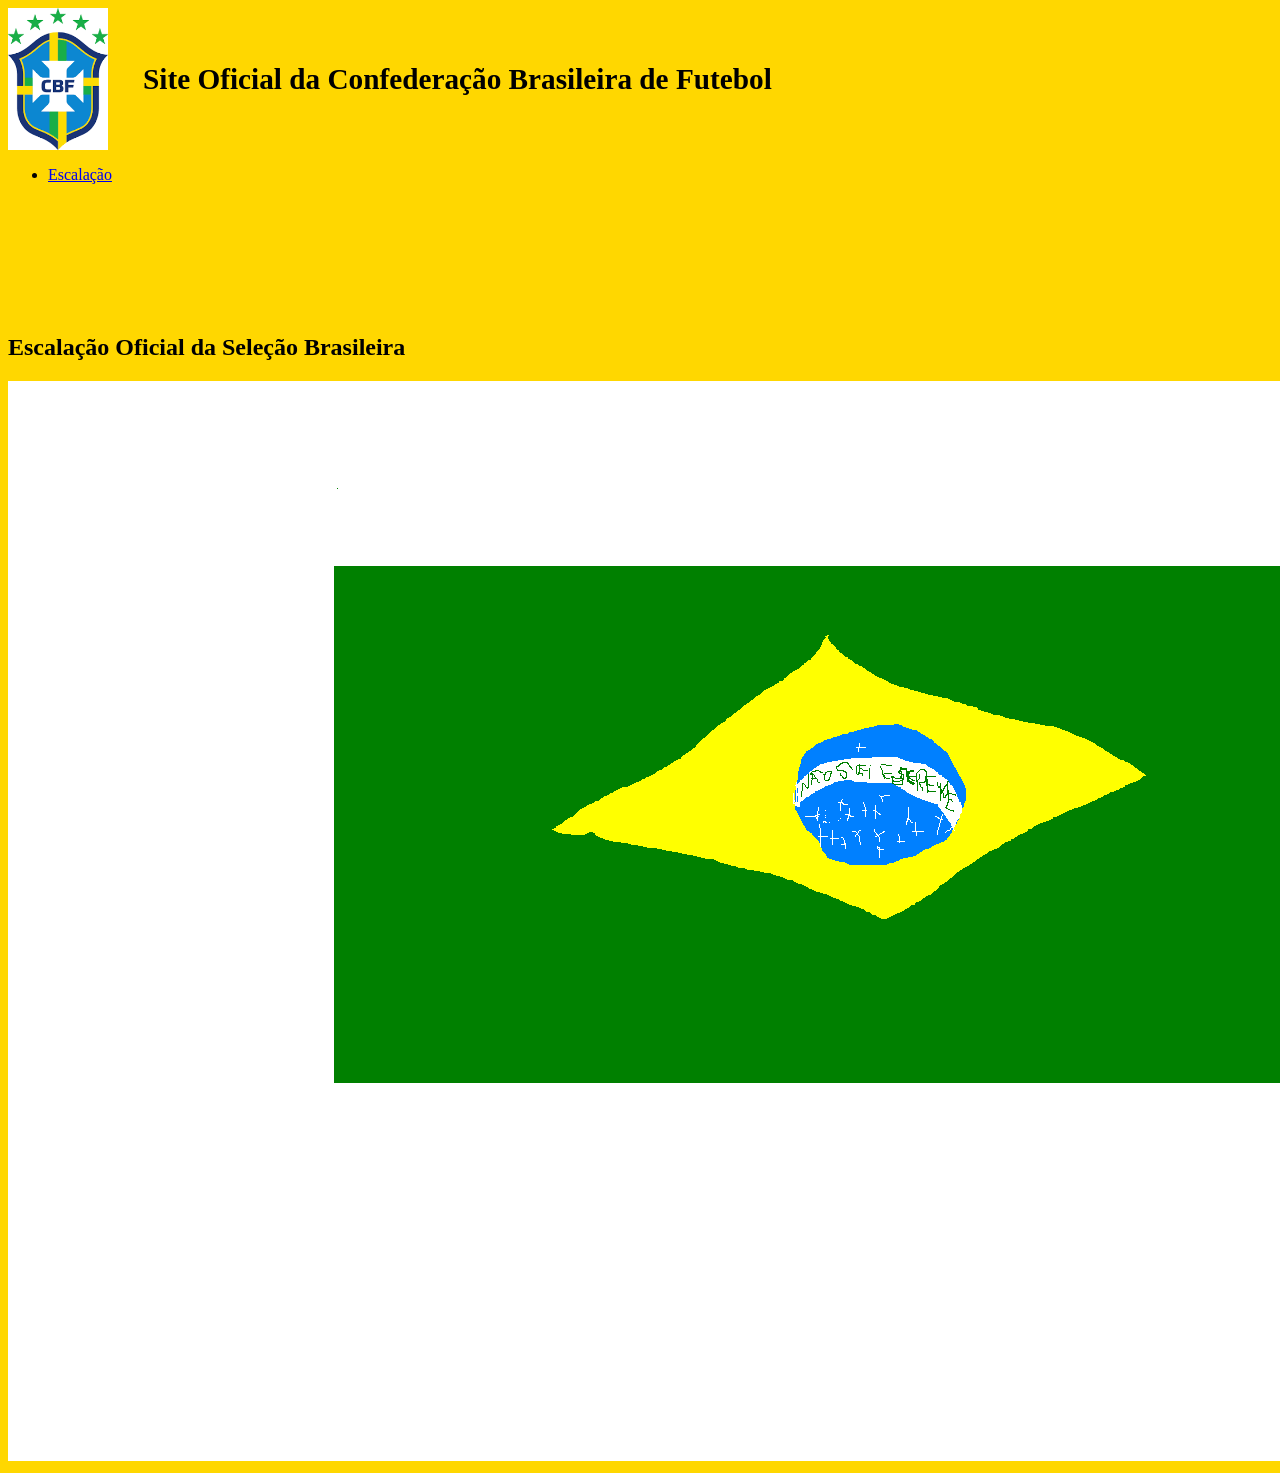
==== index.html @ 1d5af829 "commitjoao" ====
<!DOCTYPE html>
<html lang="en">
<head>
    <meta charset="UTF-8">
    <meta name="viewport" content="width=device-width, initial-scale=1.0">
    <title>CBF</title>
    <link rel="stylesheet" href="css/styles.css">
</head>
<body>
    
    <header>
        
        <div class="fotoetexto">
        <img src="img/cbflogo.png" class="cbflogo" alt="logo da cbf" width="100px">
        <h3>Site Oficial da Confederação Brasileira de Futebol</h3>
        </div>

        <nav>
            <ul>
                <li><a href="#escalacao">Escalação</a></li>

            </ul>
        </nav>

    </header>

    <section>
    <h1 id="escalacao">Escalação Oficial da Seleção Brasileira</h1>
    <img src="img/basil.png" alt="">
        </section>

</body>
</html>
---- css/styles.css ----
.fotoetexto{
    display: flex;
    align-items: center;
    gap: 35px;
    font-size: 25px;
}
body{
    background-color: gold;
}
#escalacao{
    margin-top: 150px;
}
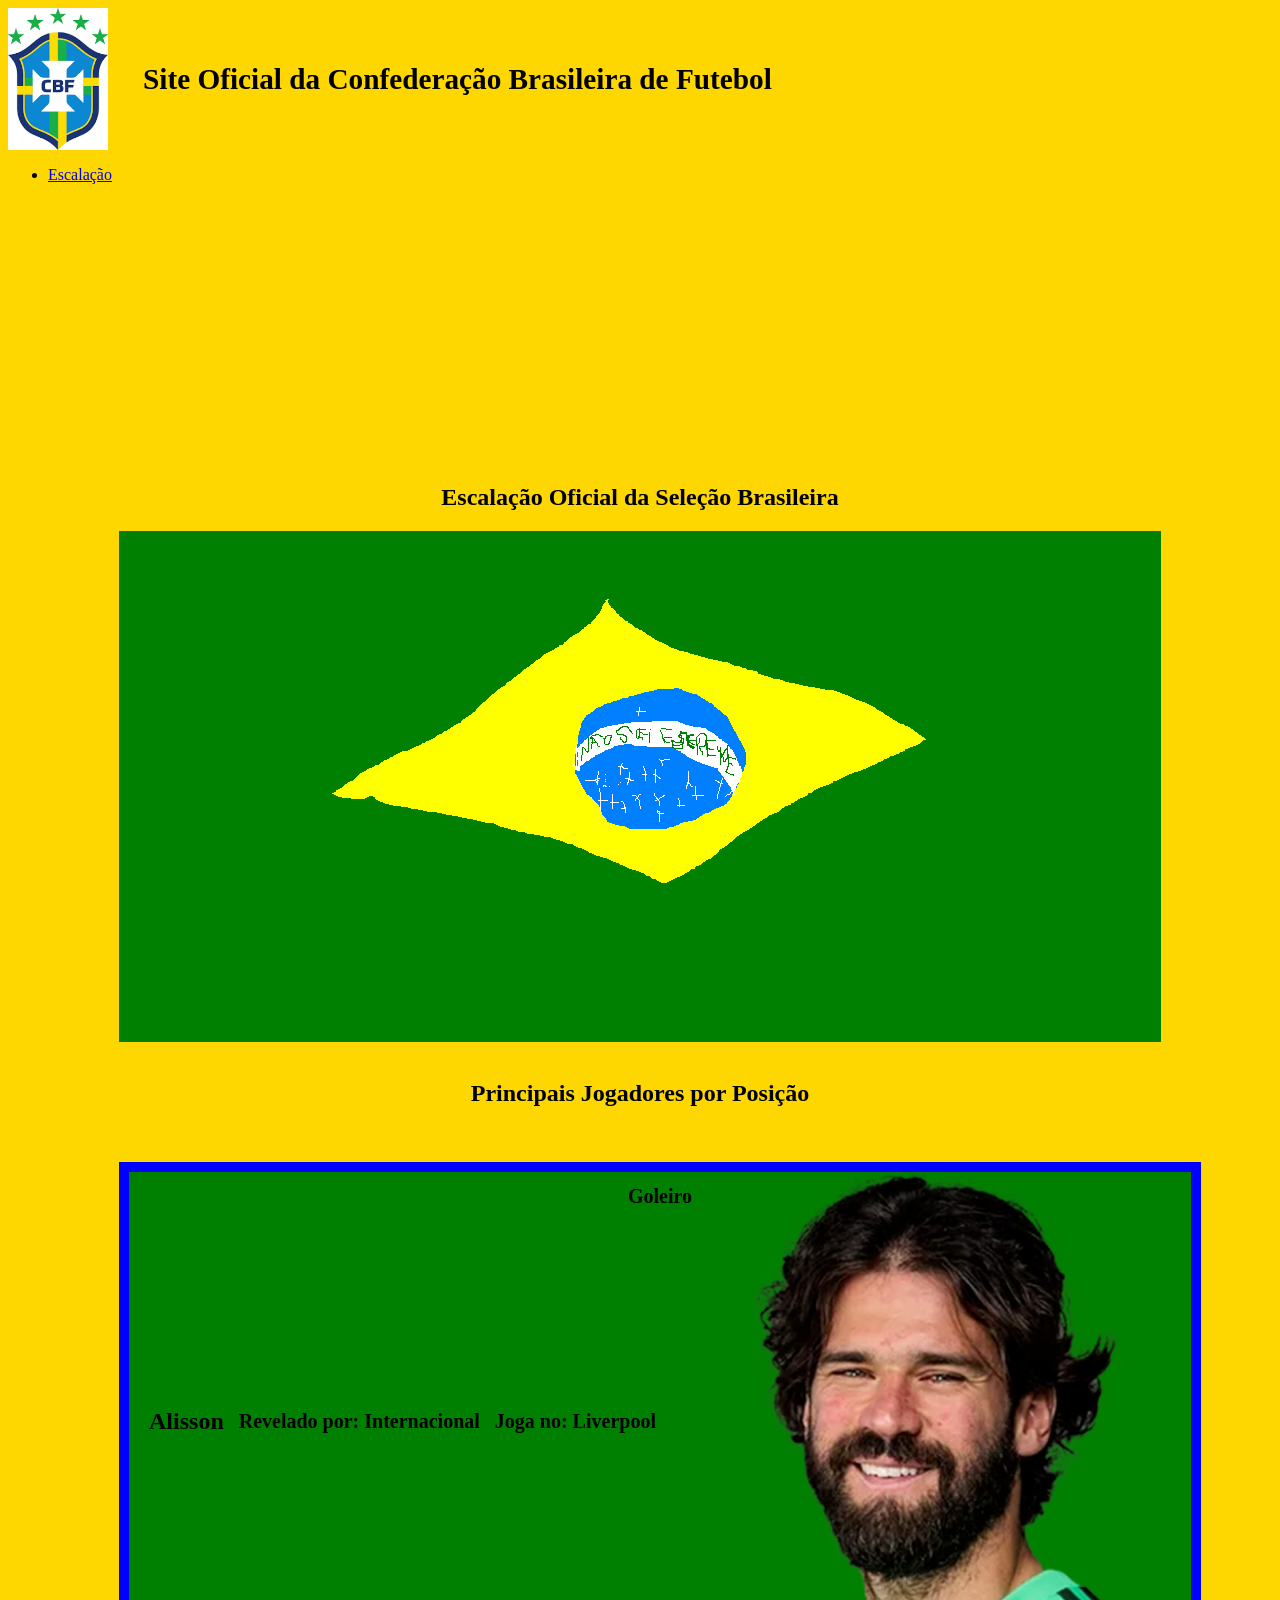
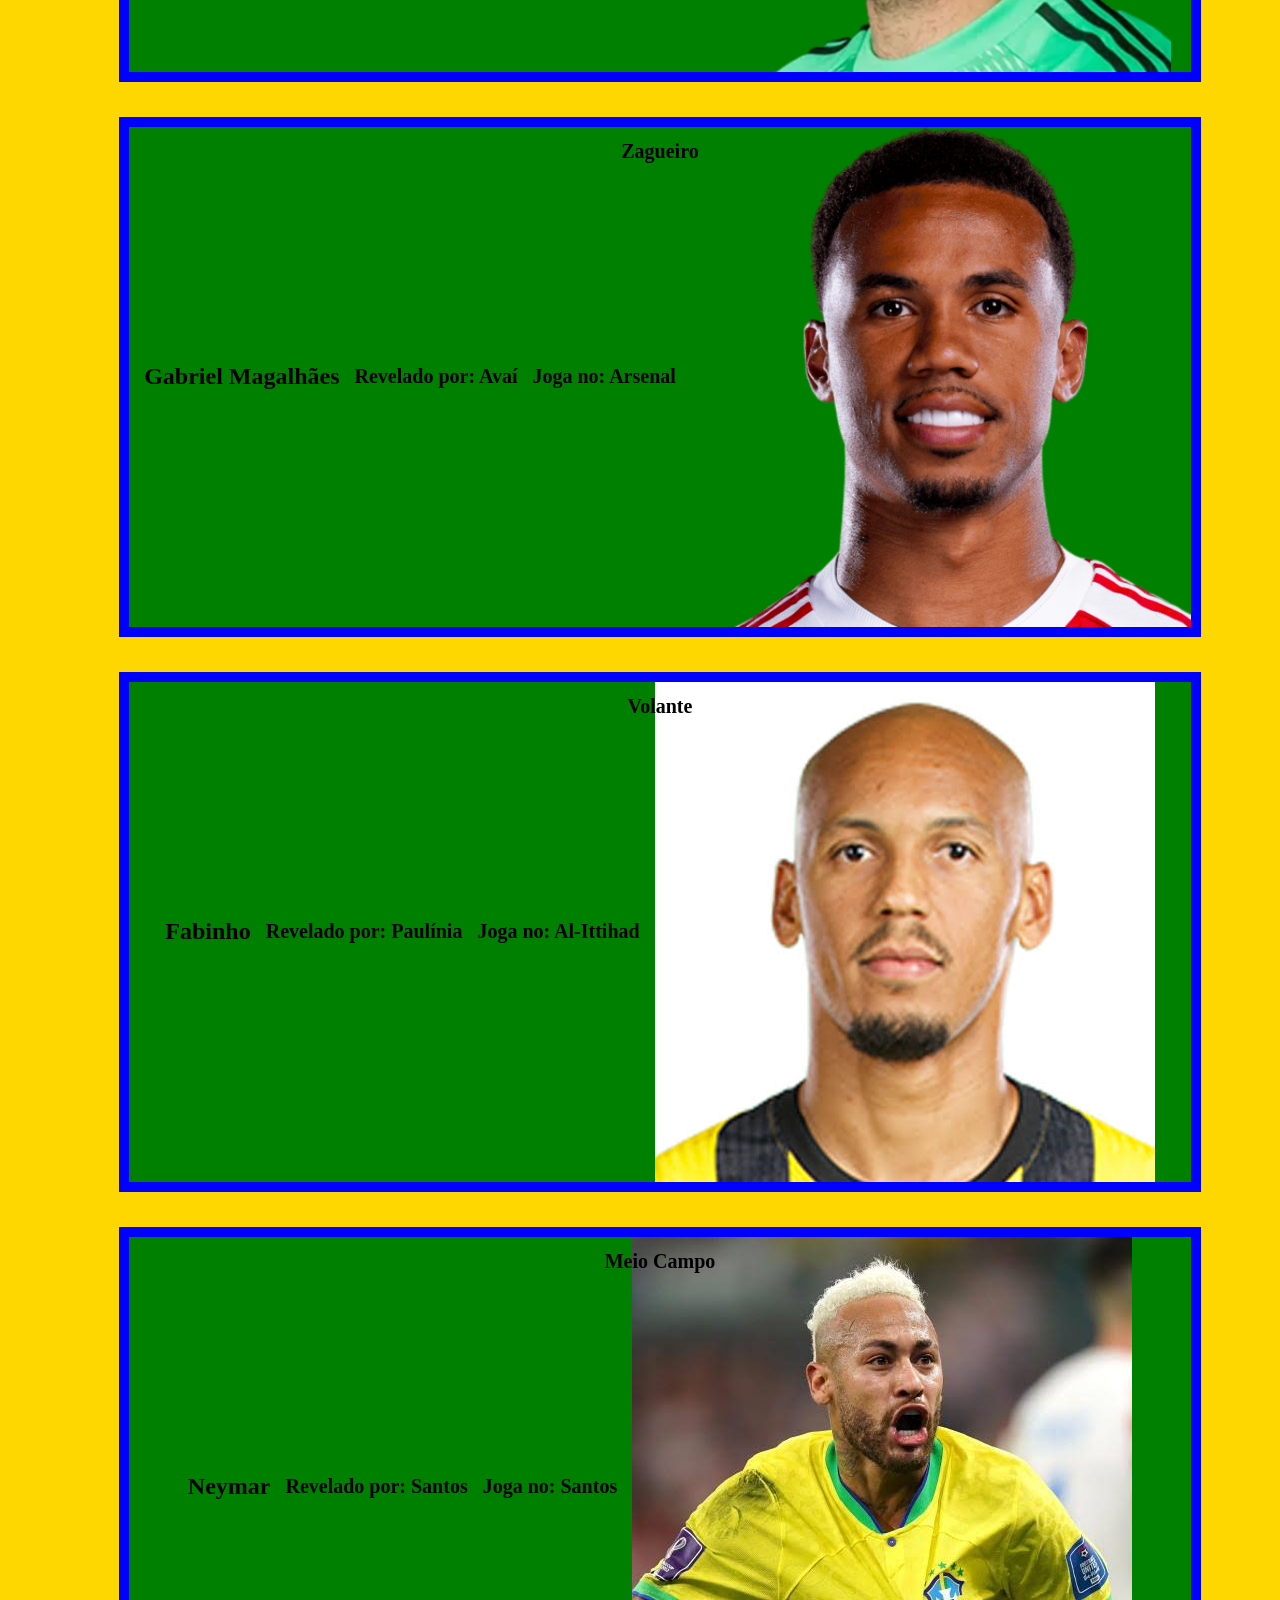
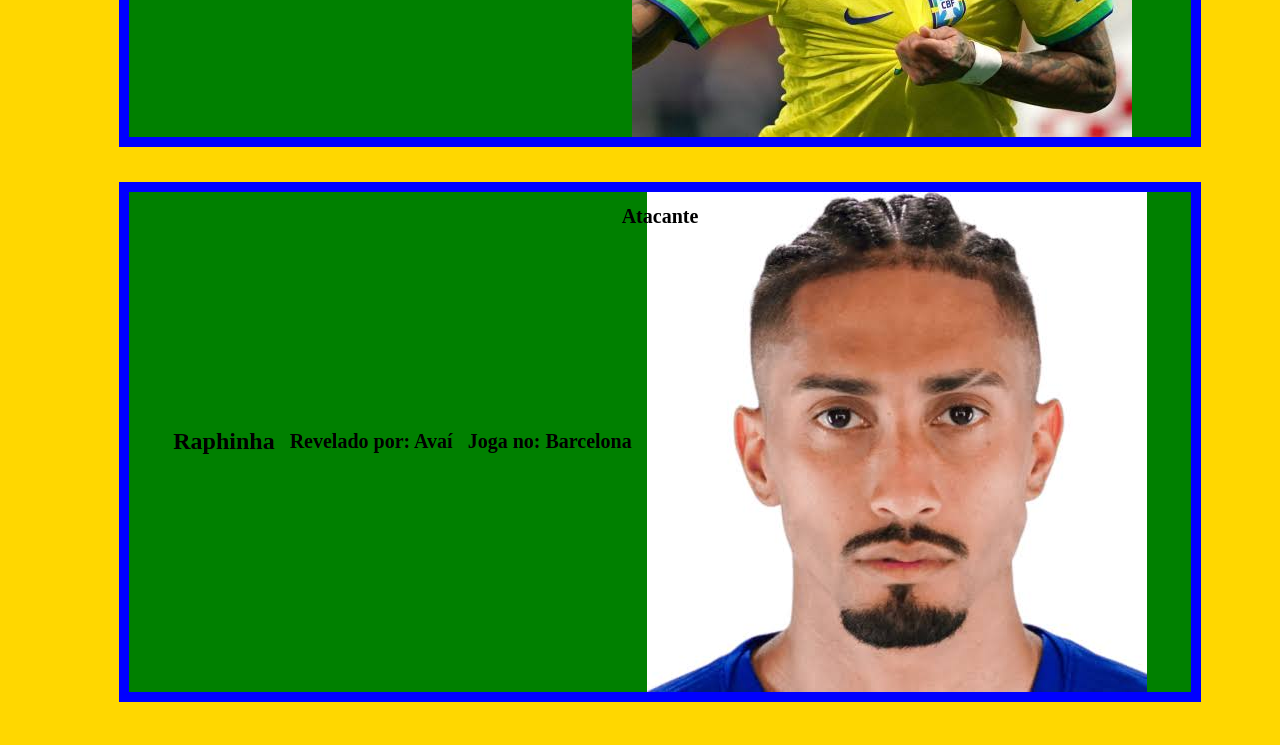
==== commit 0a57dec0: "joao" ====
--- a/index.html
+++ b/index.html
@@ -24,10 +24,51 @@
 
     </header>
 
-    <section>
+    <section id="escalacao">
     <h1 id="escalacao">Escalação Oficial da Seleção Brasileira</h1>
-    <img src="img/basil.png" alt="">
-        </section>
+    <img src="img/image.png" alt="bandeira do basil">
+    <br>
+
+        <h1>Principais Jogadores por Posição</h1>
+    
+        <div class="escalacao">
+            <ul>
+                <li class="jogadores"><h1>Alisson</h1>
+                    <p class="posicao">Goleiro</p>
+                    <p>Revelado por: Internacional</p>
+                    <p>Joga no: Liverpool</p>
+                    <img src="img/alisson500x500.png" alt="" width="500px" height="500px">
+                </li>
+                <li class="jogadores"><h1 class="textogm">Gabriel Magalhães</h1>
+                    <p class="posicao">Zagueiro</p>
+                    <p>Revelado por: Avaí</p>
+                    <p>Joga no: Arsenal</p>
+                    <img src="img/gabriel magalhaes.png" alt="" width="500px" height="500px">
+                </li>
+                <li class="jogadores"><h1>Fabinho</h1>
+                    <p class="posicao">Volante</p>
+                    <p>Revelado por: Paulínia</p>
+                    <p>Joga no: Al-Ittihad</p>
+                    <img src="img/fabinho 500x500.jpg" alt="" width="500px" height="500px">
+                </li>
+                <li class="jogadores"><h1>Neymar</h1>
+                    <p class="posicao">Meio Campo</p>
+                    <p>Revelado por: Santos</p>
+                    <p>Joga no: Santos</p>
+                    <img src="img/neymar500x500.jpg" alt="" width="500px" height="500px">
+                </li>
+                <li class="jogadores"><h1>Raphinha</h1>
+                    <p class="posicao">Atacante</p>
+                    <p>Revelado por: Avaí</p>
+                    <p>Joga no: Barcelona</p>
+                    <img src="img/raphinha.jpg" alt="" width="500px" height="500px">
+                </li>
+            </ul>
+        </div>
+
+</section>
+
+    
 
 </body>
 </html>
--- a/css/styles.css
+++ b/css/styles.css
@@ -10,4 +10,32 @@
 }
 #escalacao{
     margin-top: 150px;
+}
+#escalacao{
+    display: flex;
+    flex-direction: column;
+    justify-content: center;
+    align-items: center;
+}
+.escalacao .jogadores{
+    display: flex;
+    align-items: center;
+    background-color: green;
+    border: 10px solid blue;
+    justify-content: center;
+    height: 500px;
+    gap: 15px;
+    margin: 35px;
+}
+.textogm{
+    margin-left: 15px;
+}
+.escalacao p{
+    font-size: 20px;
+    font-weight: bold;
+}
+.posicao{
+    position: absolute;
+    margin-top: 0;
+    margin-bottom: 450px;
 }
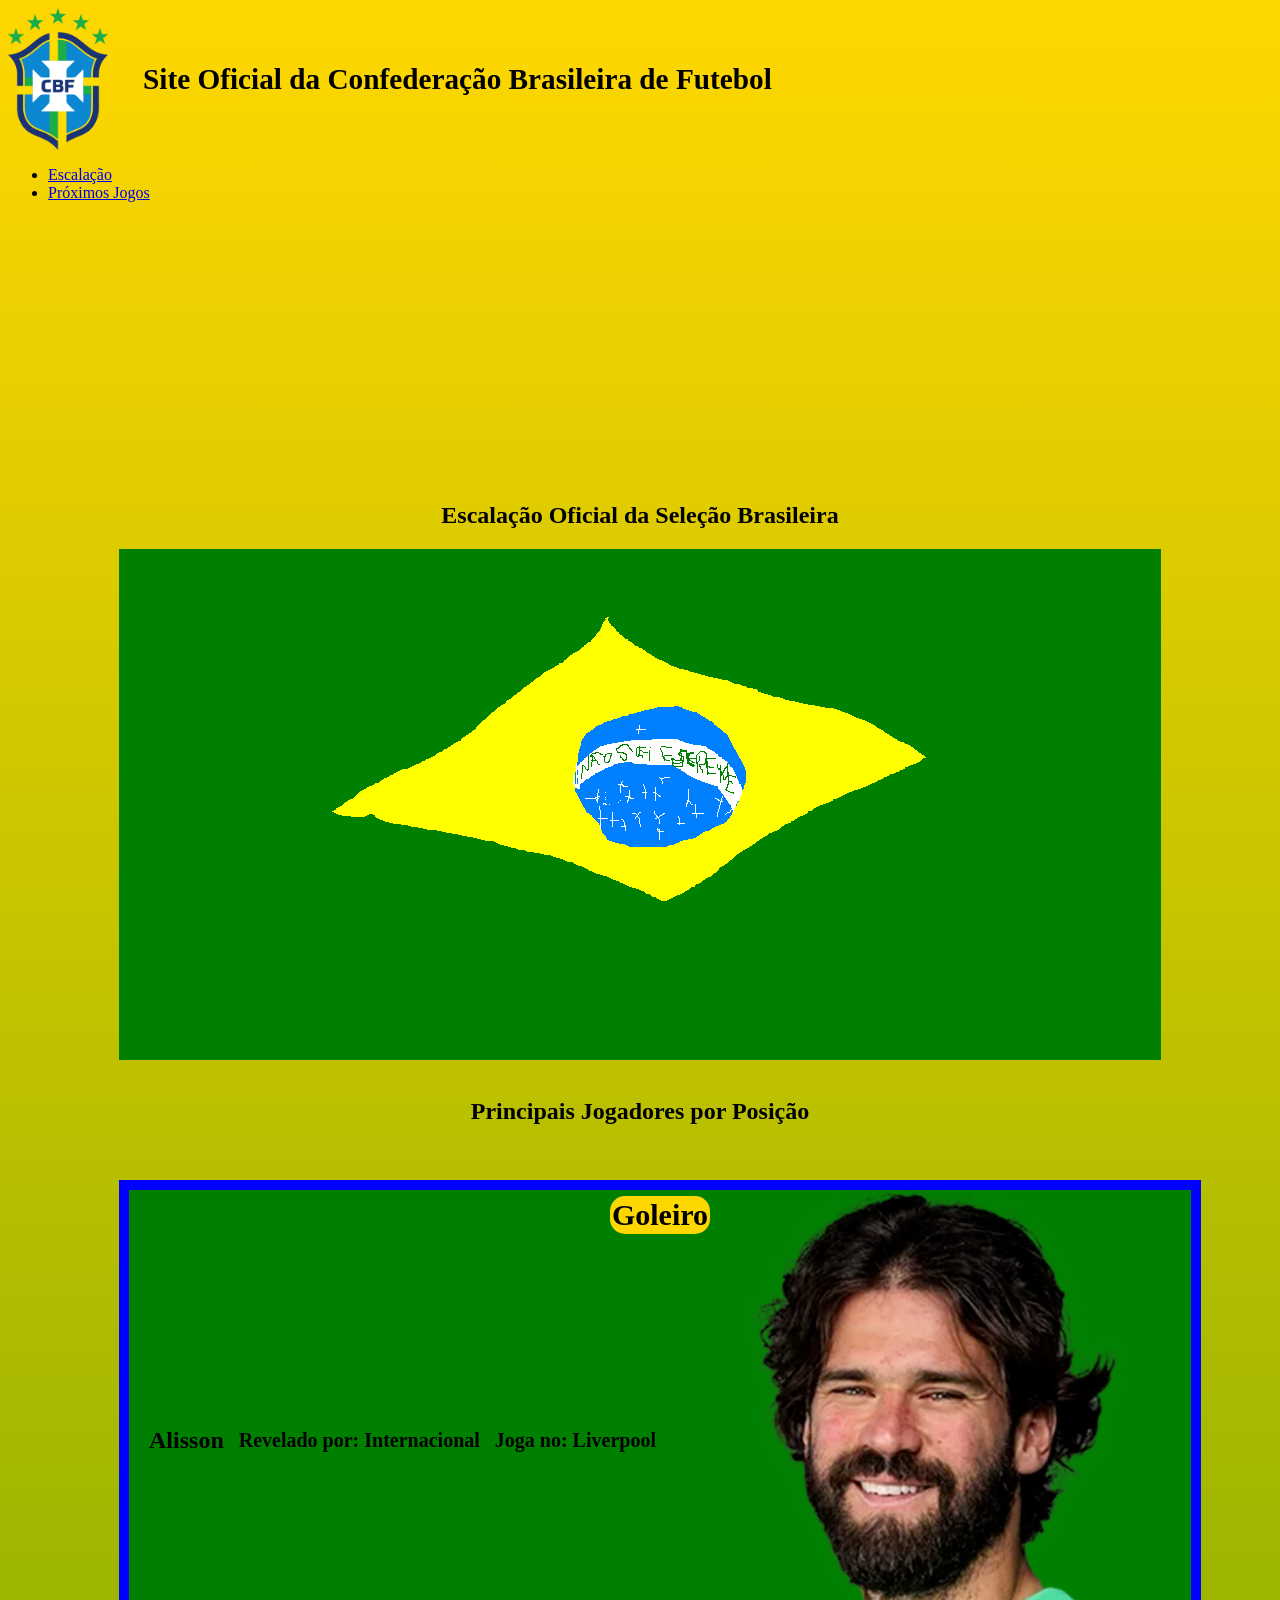
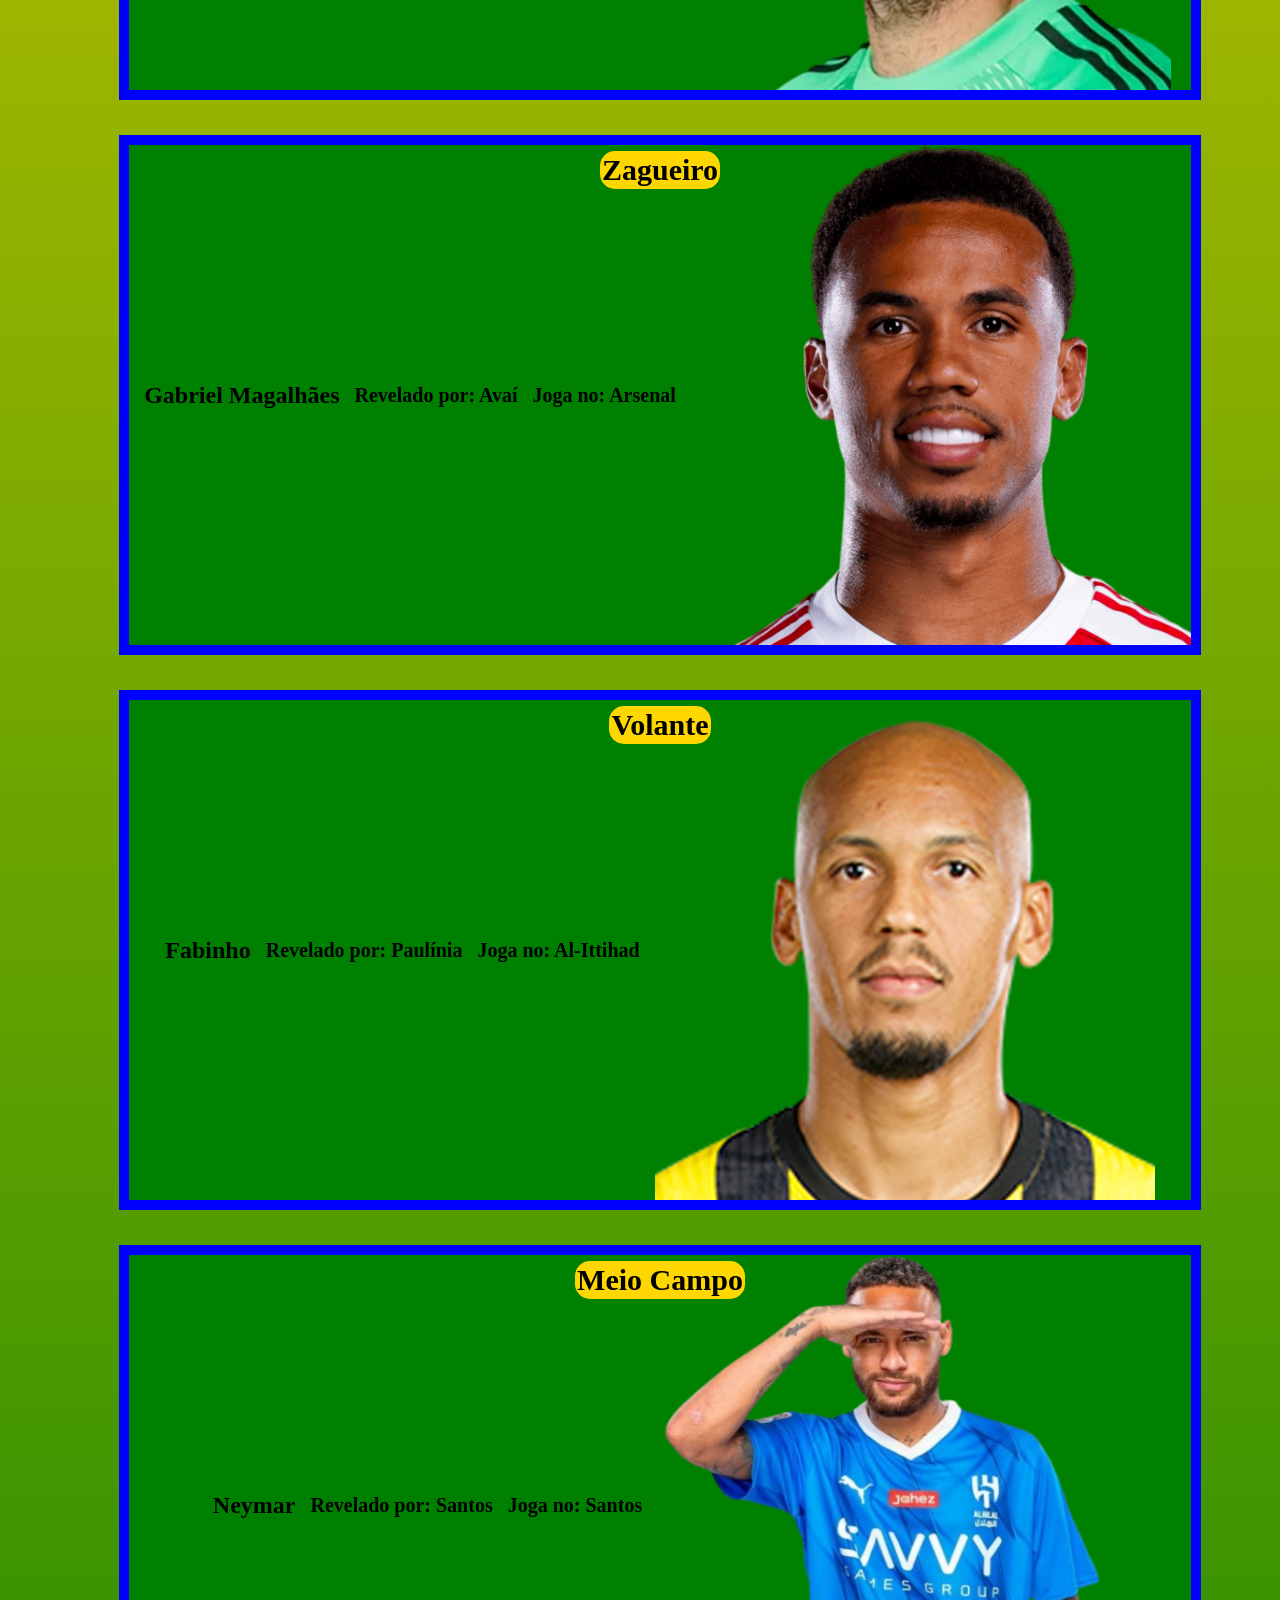
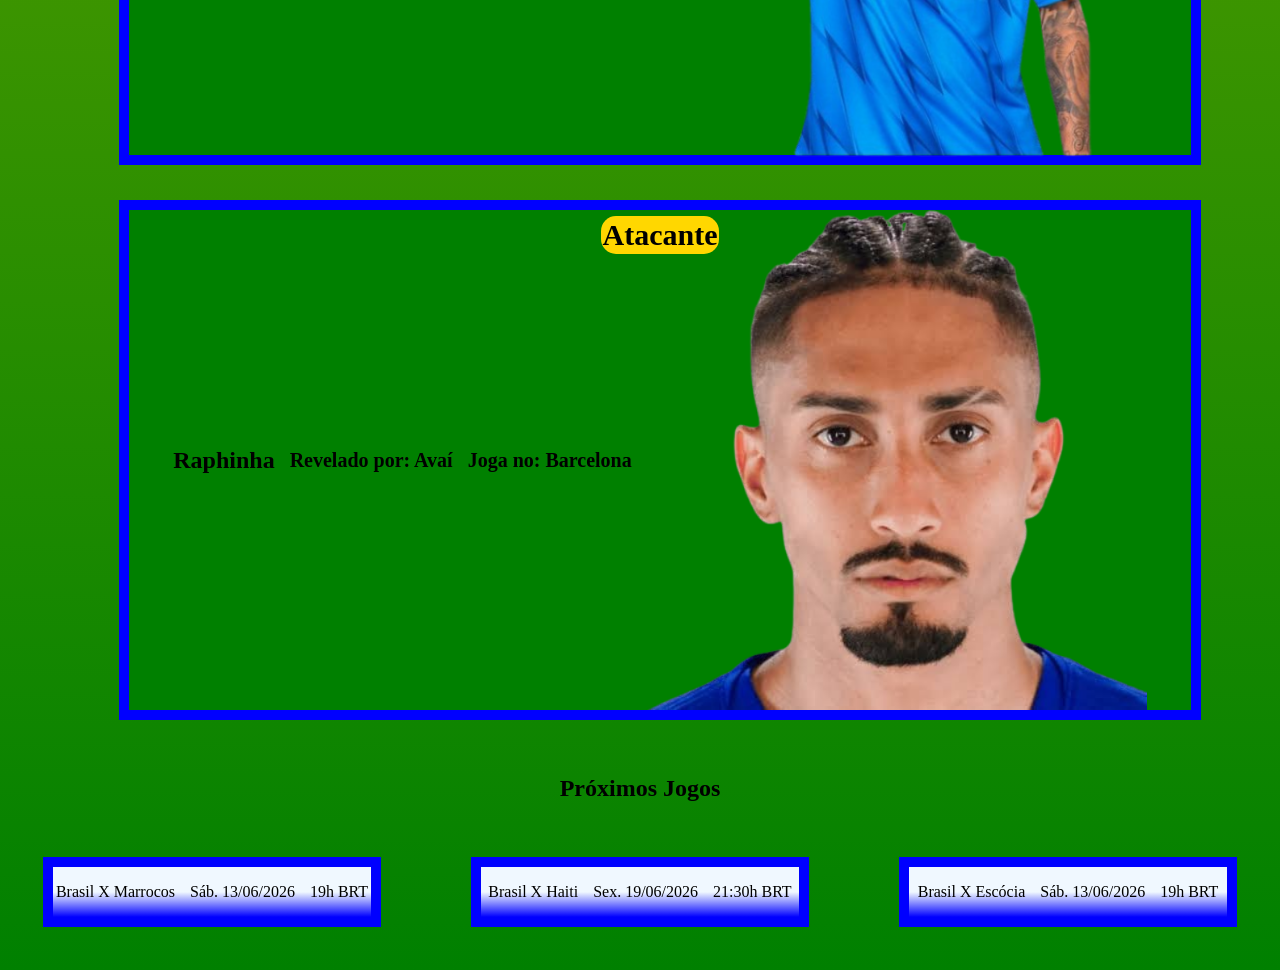
==== commit dc6e68fa: "commitjoao" ====
--- a/index.html
+++ b/index.html
@@ -11,14 +11,14 @@
     <header>
         
         <div class="fotoetexto">
-        <img src="img/cbflogo.png" class="cbflogo" alt="logo da cbf" width="100px">
+        <img class="cbflogocomeco" src="img/cbflogo.webp" class="cbflogo" alt="logo da cbf" width="100px">
         <h3>Site Oficial da Confederação Brasileira de Futebol</h3>
         </div>
 
         <nav>
             <ul>
                 <li><a href="#escalacao">Escalação</a></li>
-
+                <li><a href="#proxjogos">Próximos Jogos</a></li>
             </ul>
         </nav>
 
@@ -49,26 +49,53 @@
                     <p class="posicao">Volante</p>
                     <p>Revelado por: Paulínia</p>
                     <p>Joga no: Al-Ittihad</p>
-                    <img src="img/fabinho 500x500.jpg" alt="" width="500px" height="500px">
+                    <img src="img/fabinho true png.png" alt="" width="500px" height="500px">
                 </li>
                 <li class="jogadores"><h1>Neymar</h1>
                     <p class="posicao">Meio Campo</p>
                     <p>Revelado por: Santos</p>
                     <p>Joga no: Santos</p>
-                    <img src="img/neymar500x500.jpg" alt="" width="500px" height="500px">
+                    <img src="img/neymarpng.png" alt="" width="450px" height="565px">
                 </li>
                 <li class="jogadores"><h1>Raphinha</h1>
                     <p class="posicao">Atacante</p>
                     <p>Revelado por: Avaí</p>
                     <p>Joga no: Barcelona</p>
-                    <img src="img/raphinha.jpg" alt="" width="500px" height="500px">
+                    <img src="img/raphinha.png" alt="" width="500px" height="500px">
                 </li>
             </ul>
         </div>
 
 </section>
 
+<section>
+
+    <h1 id="proxjogos">Próximos Jogos</h1>
+
+    <div class="jogos">
+
+    <div class="cards">
+    <p>Brasil X Marrocos</p>
+    <p>Sáb. 13/06/2026</p>
+    <p>19h BRT</p>
+    </div>
+
+    <div class="cards">
+     <p>Brasil X Haiti</p>
+    <p>Sex. 19/06/2026</p>
+    <p>21:30h BRT</p>
+    </div>
+
+    <div class="cards">
+     <p>Brasil X Escócia</p>
+    <p>Sáb. 13/06/2026</p>
+    <p>19h BRT</p>
+    </div>
     
+    </div>
+
+</section>    
+
 
 </body>
 </html>
--- a/css/styles.css
+++ b/css/styles.css
@@ -6,7 +6,7 @@
     font-size: 25px;
 }
 body{
-    background-color: gold;
+    background: linear-gradient(to top, green, gold);
 }
 #escalacao{
     margin-top: 150px;
@@ -38,4 +38,32 @@
     position: absolute;
     margin-top: 0;
     margin-bottom: 450px;
+    font-size: 30px !important;
+    background-color: gold;
+    border-radius: 15px;
+    padding: 2px;
+}
+.cards{
+    display: flex;
+    flex-direction: row;
+    justify-content: center;
+    background:linear-gradient(to bottom, aliceblue 50%, blue);
+    border: 10px solid blue;
+    justify-content: center;
+    height: 50px;
+    width: 550px;
+    gap: 15px;
+    margin: 35px;
+}
+#proxjogos{
+    display: flex;
+    flex-direction: column;
+    justify-content: center;
+    align-items: center;
+}
+.jogos {
+    display: flex;      
+    flex-direction: row;
+    justify-content: center;
+    gap: 20px;
 }
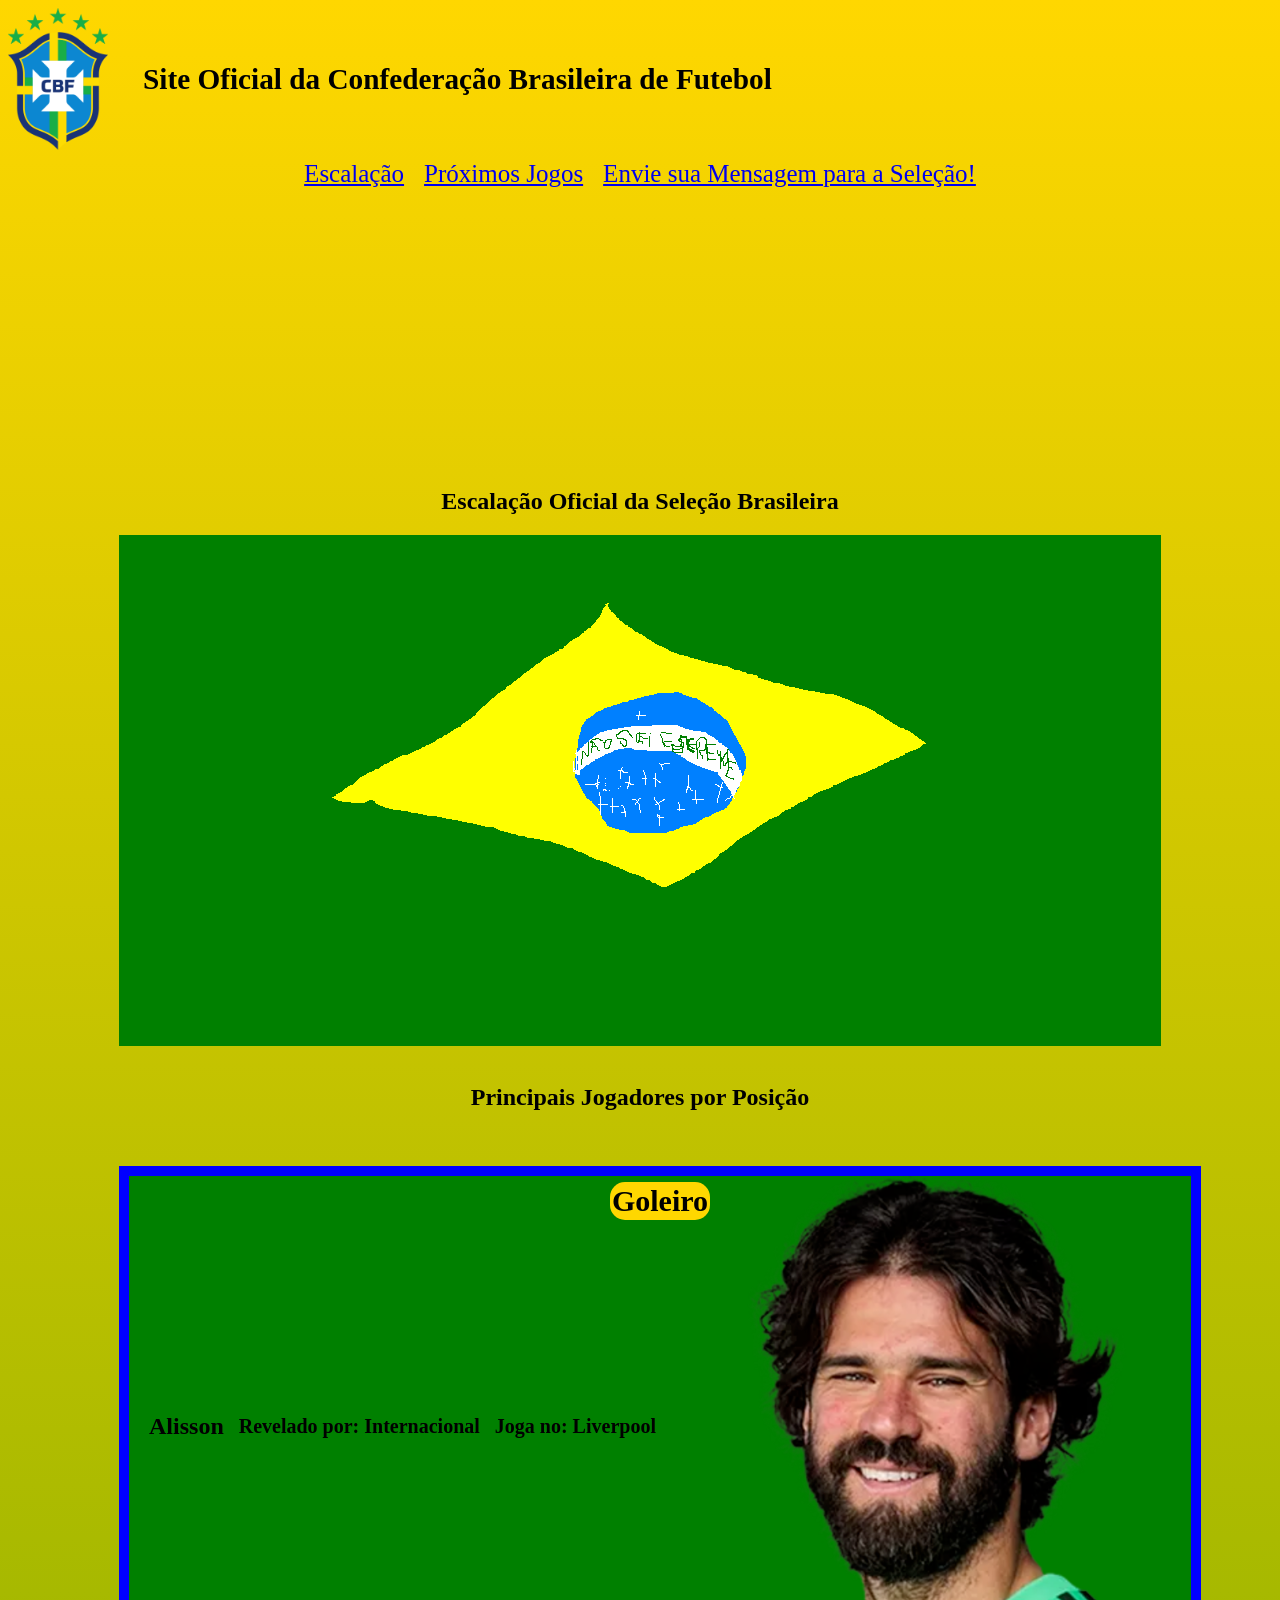
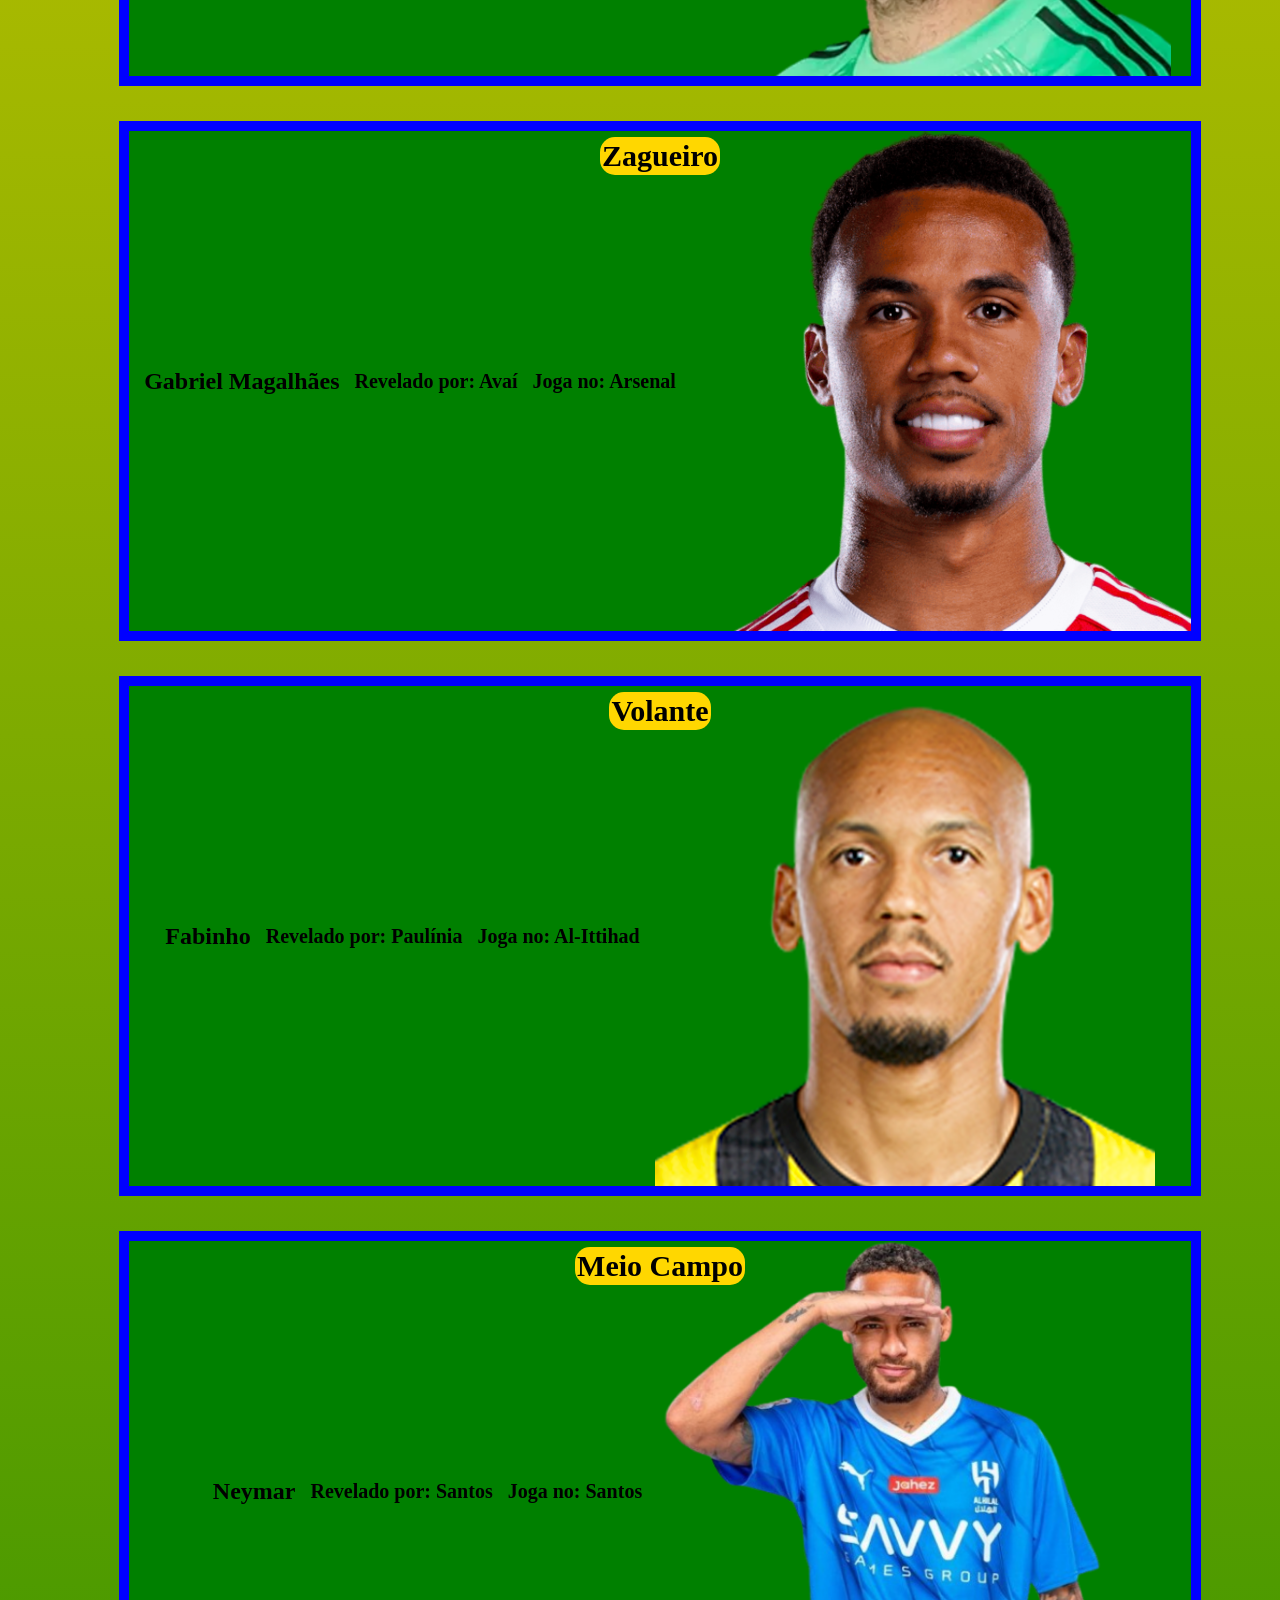
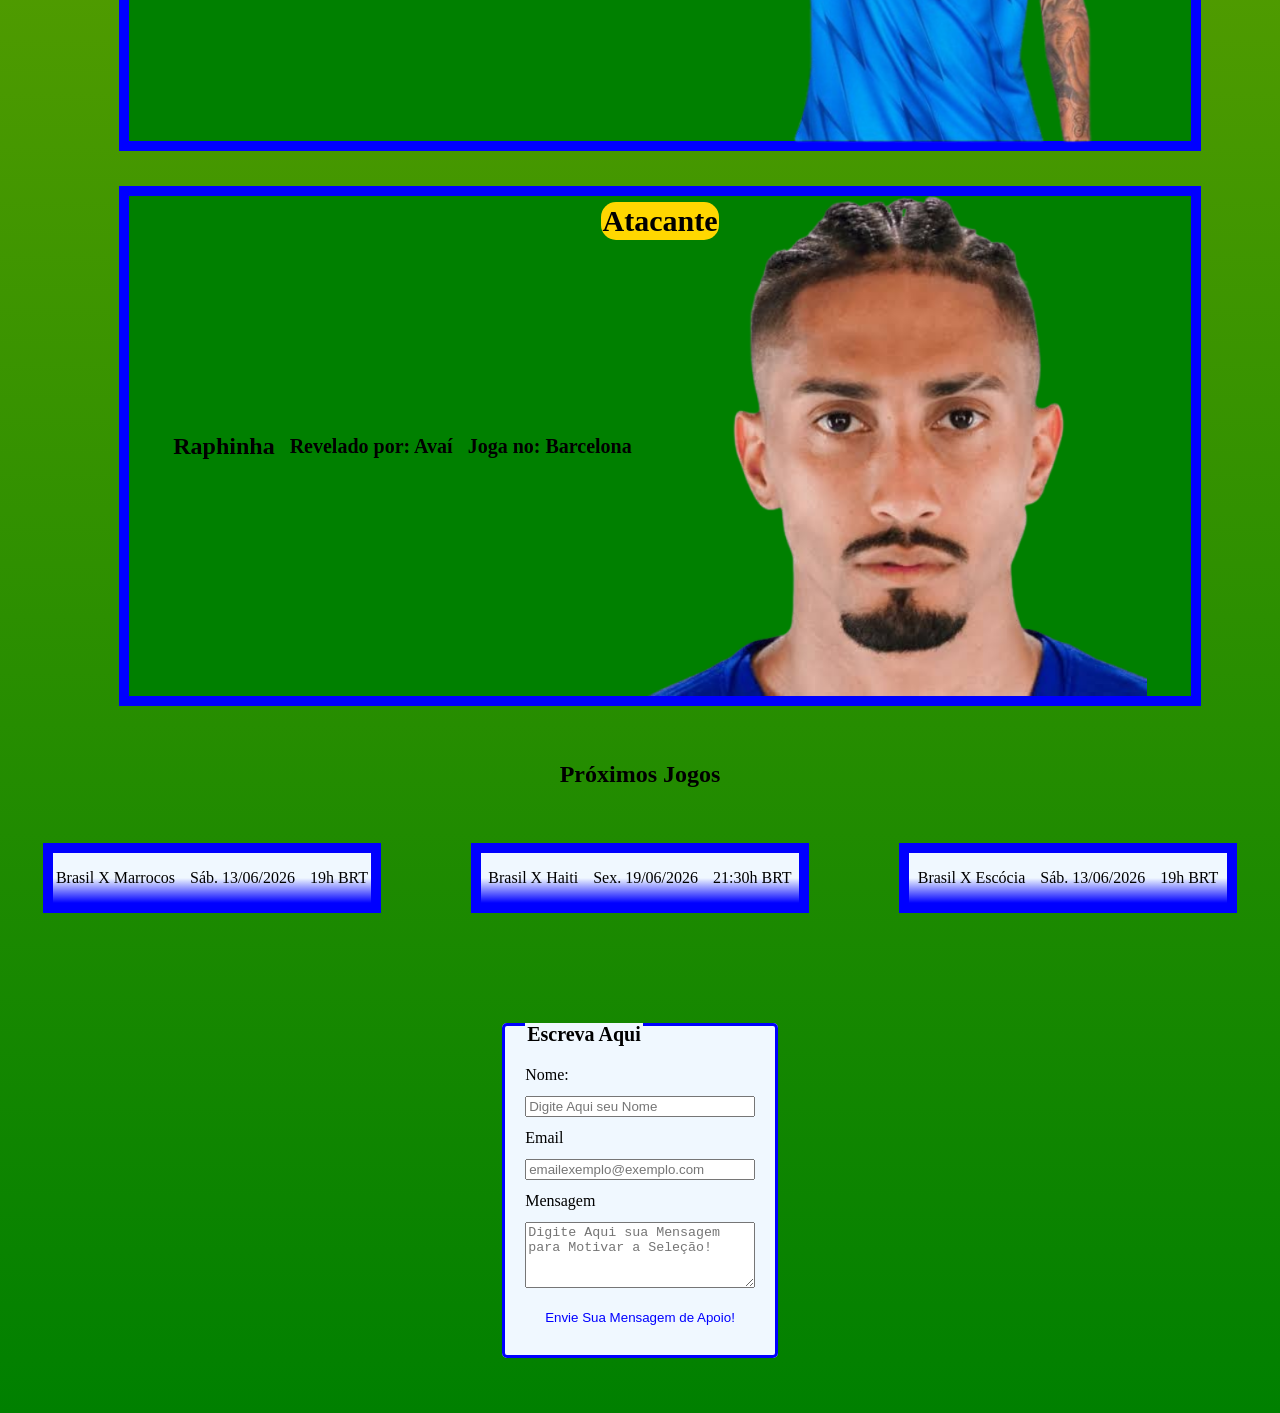
==== commit c6b59931: "commitjoao2" ====
--- a/index.html
+++ b/index.html
@@ -15,10 +15,11 @@
         <h3>Site Oficial da Confederação Brasileira de Futebol</h3>
         </div>
 
-        <nav>
+        <nav class="menudenavegacao">
             <ul>
                 <li><a href="#escalacao">Escalação</a></li>
                 <li><a href="#proxjogos">Próximos Jogos</a></li>
+                <li><a href="#formulario">Envie sua Mensagem para a Seleção!</a></li>
             </ul>
         </nav>
 
@@ -96,6 +97,31 @@
 
 </section>    
 
+<section id="formulario">
+
+    <form action="numsei" method="post">
+
+        <fieldset>
+
+            <legend class="legenda">Escreva Aqui</legend>
+
+            <label for="nome">Nome:</label>
+            <input type="text" id="nome" name="nome" placeholder="Digite Aqui seu Nome">
+
+            <label for="email">Email</label>
+            <input type="email" id="email" name="email" placeholder="emailexemplo@exemplo.com" required>
+
+            <label for="mensagem">Mensagem</label>
+            <textarea name="mensagem" id="mensagem" rows="4" placeholder="Digite Aqui sua Mensagem para Motivar a Seleção!"></textarea>
+
+            <button type="submit">Envie Sua Mensagem de Apoio!</button>
+
+        </fieldset>
+
+    </form>
+
+</section>
+
 
 </body>
 </html>
--- a/css/styles.css
+++ b/css/styles.css
@@ -66,4 +66,50 @@
     flex-direction: row;
     justify-content: center;
     gap: 20px;
-}+}
+#formulario{
+    display: flex;
+    justify-content: center;
+    max-width: 950px;
+    margin: 40px auto;
+    padding: 15px;
+}
+button{
+    color: blue;
+    background-color: aliceblue;
+    padding: 10px 20px;
+    border: none;
+    cursor: pointer;
+    transition: background-color 0.3 ease, transform 0.2 ease;
+}
+button:hover{
+    background-color: gold;
+    transform: scale(1.05);
+}
+fieldset{
+    display: flex;
+    flex-direction: column;
+    gap: 12px;
+    border: 3px solid blue;
+    border-radius: 5px;
+    padding: 20px;
+    background-color: aliceblue;
+}
+.legenda{
+    padding-top: 20px;
+    font-weight: bold;
+    font-size: 20px;
+}
+.menudenavegacao ul{
+    display: flex;
+    flex-direction: row;
+    justify-content: center;
+    align-items: center;
+    width: 100%;
+    list-style: none;
+    gap: 20px;
+    padding: 0;
+    margin: 0;
+    font-size: 25px;
+    margin-top: 10px;
+}
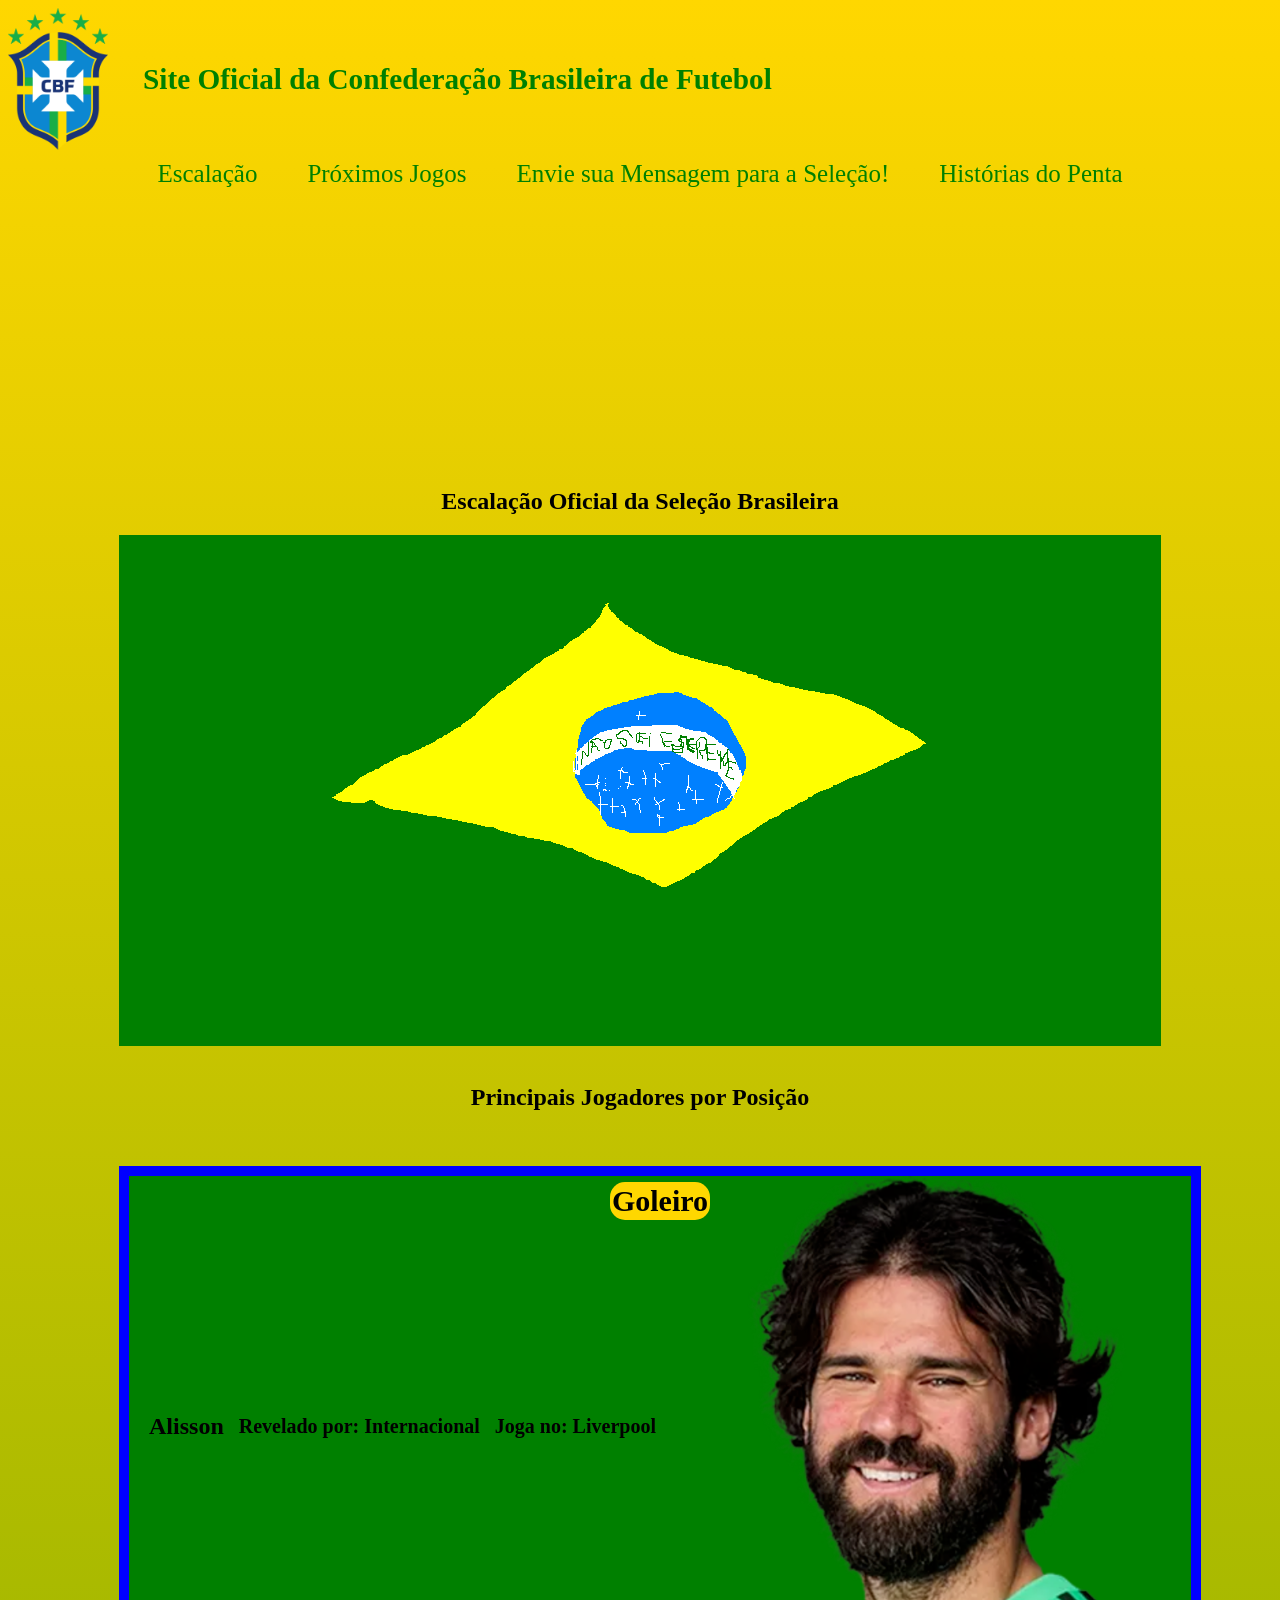
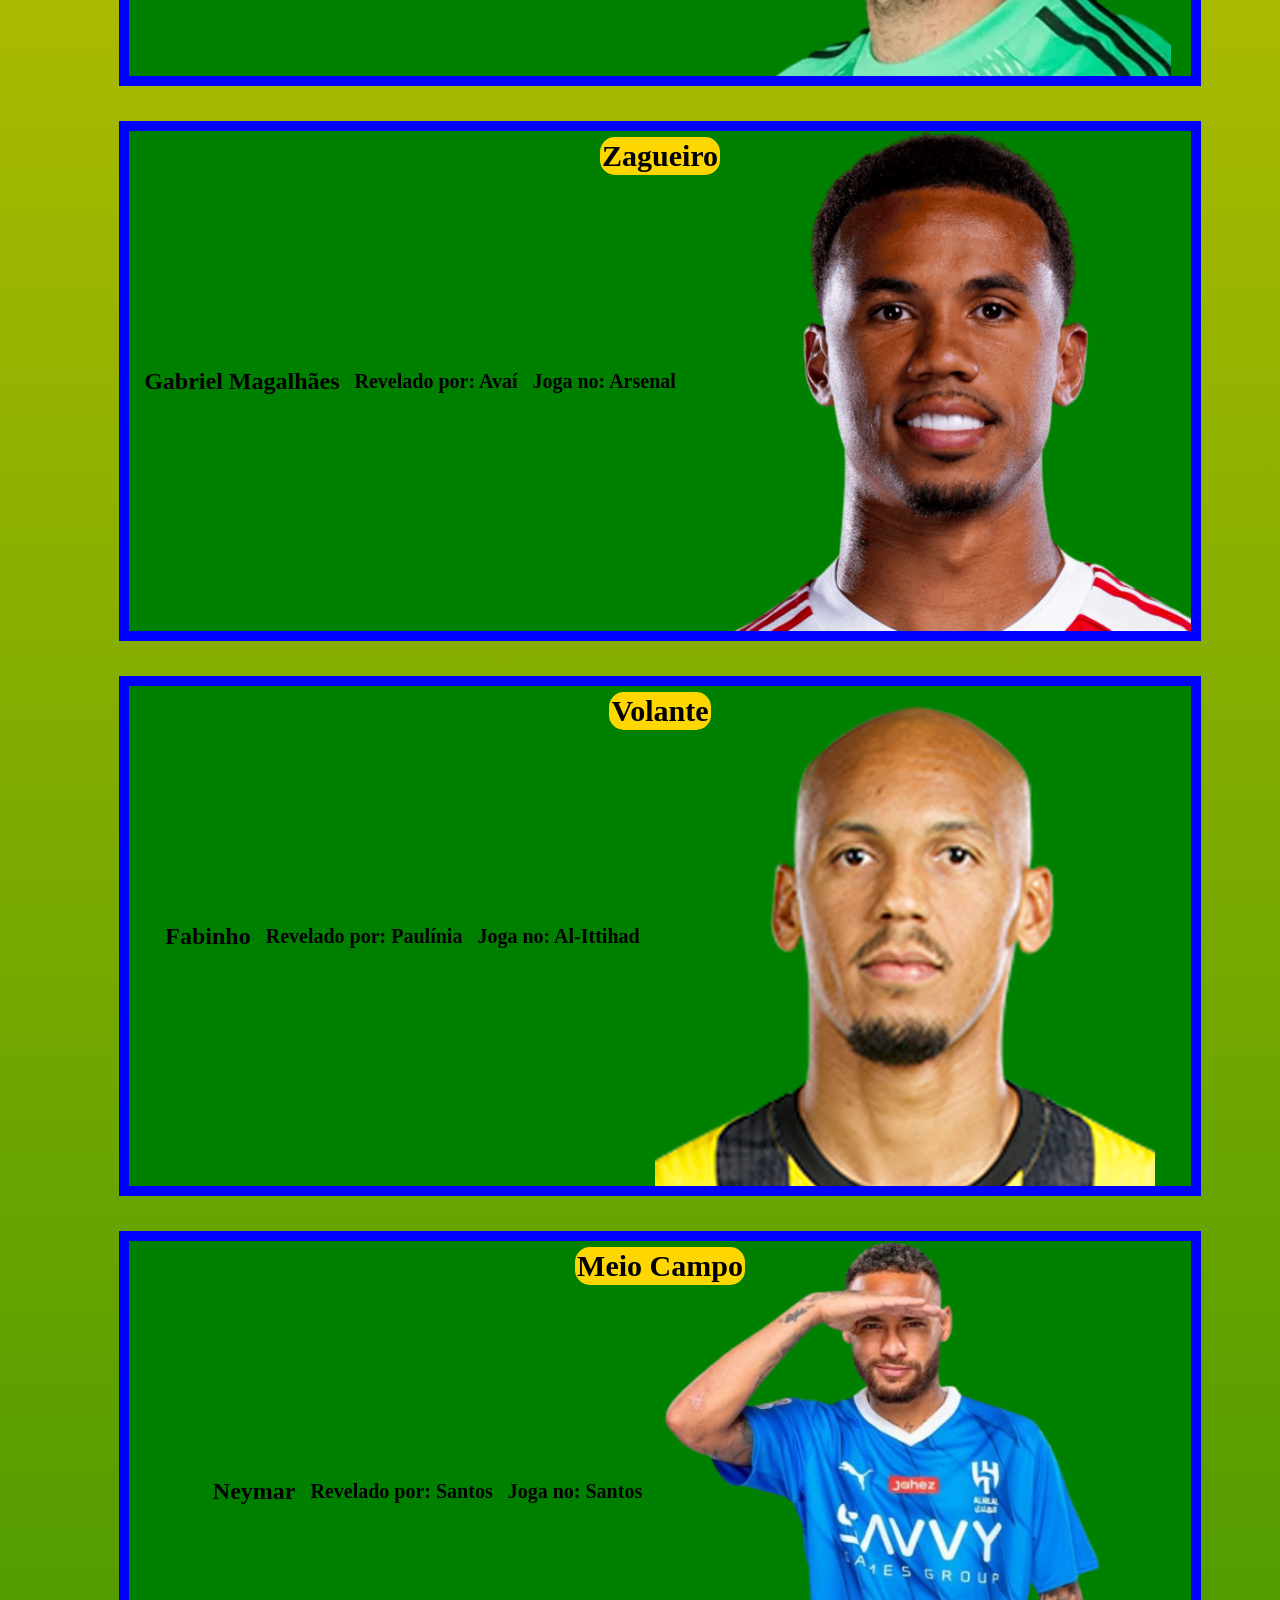
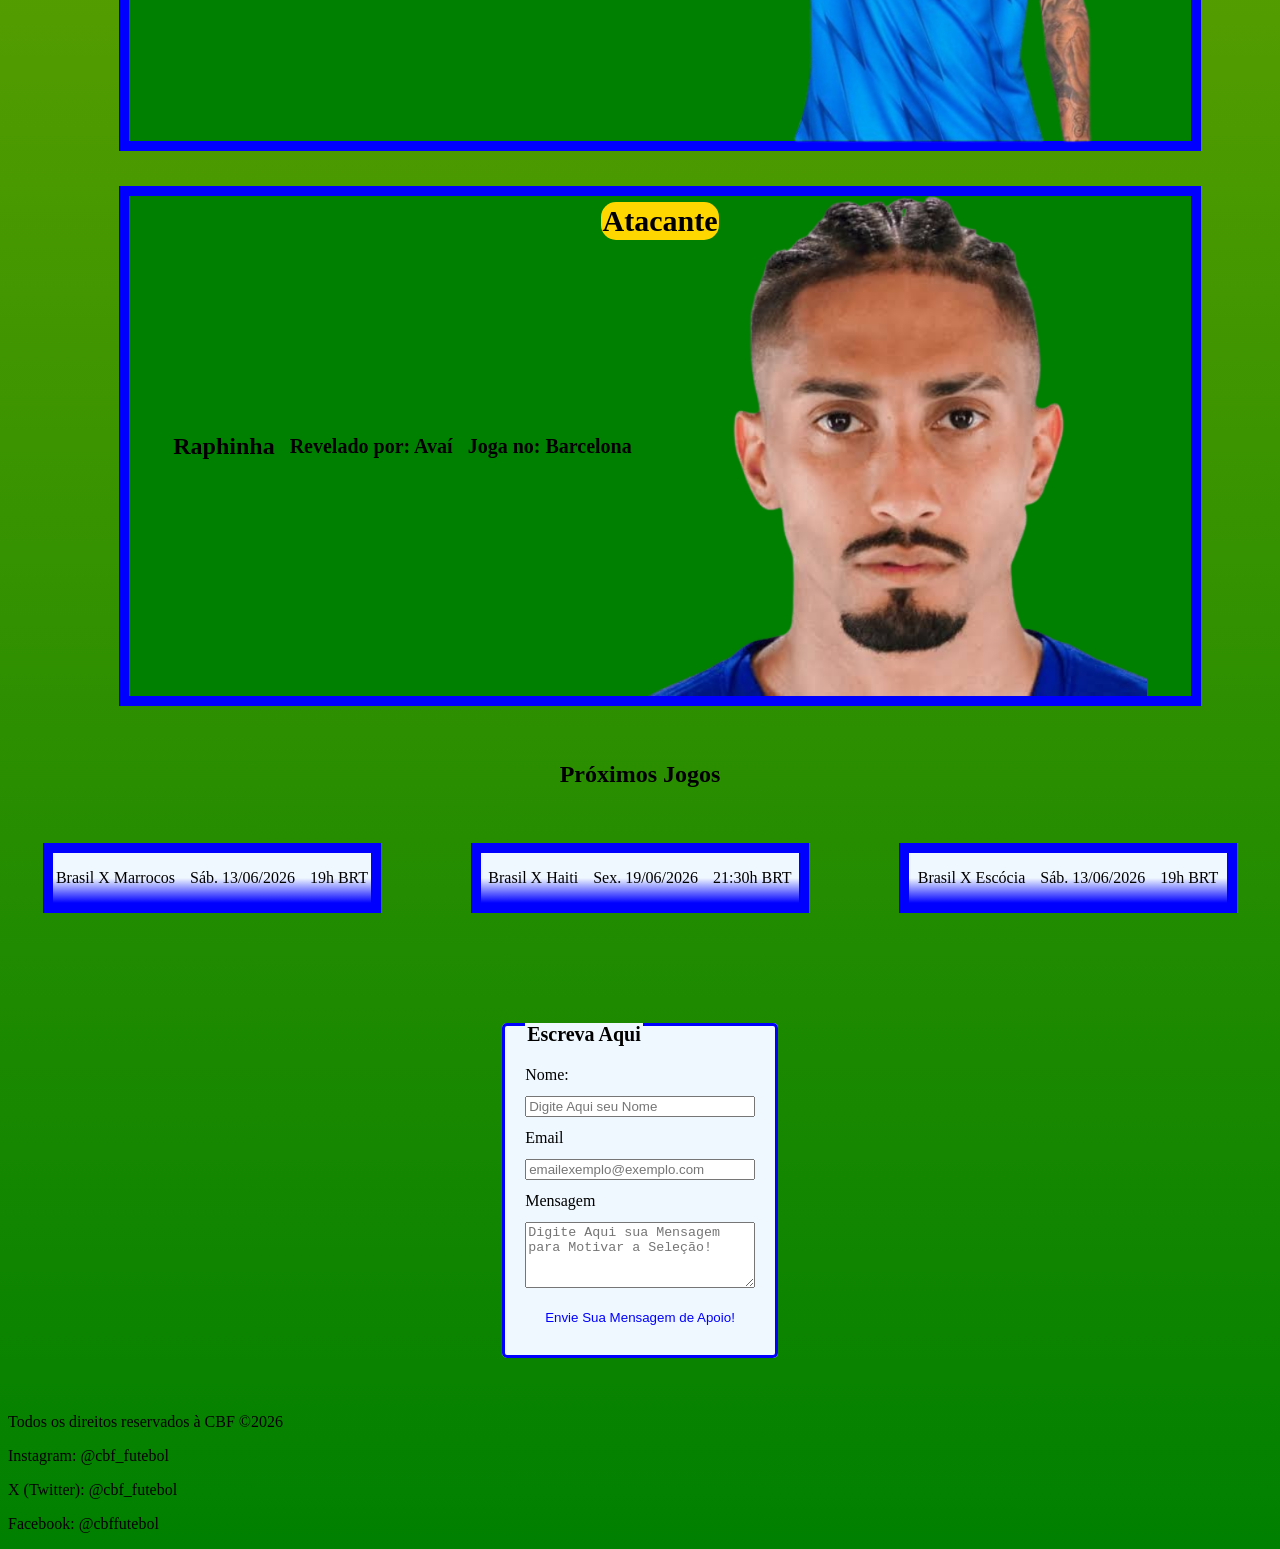
==== commit 9c6a25c0: "joao" ====
--- a/index.html
+++ b/index.html
@@ -20,6 +20,7 @@
                 <li><a href="#escalacao">Escalação</a></li>
                 <li><a href="#proxjogos">Próximos Jogos</a></li>
                 <li><a href="#formulario">Envie sua Mensagem para a Seleção!</a></li>
+                <li><a href="hexa.html" target="_blank">Histórias do Penta</a></li>
             </ul>
         </nav>
 
@@ -122,6 +123,13 @@
 
 </section>
 
+<footer>
+    <p>Todos os direitos reservados à CBF ©2026</p>
+    <p>Instagram: @cbf_futebol</p>
+    <p>X (Twitter): @cbf_futebol</p>
+    <p>Facebook: @cbffutebol</p>
+
+</footer>
 
 </body>
 </html>
--- a/css/styles.css
+++ b/css/styles.css
@@ -4,6 +4,7 @@
     align-items: center;
     gap: 35px;
     font-size: 25px;
+    color: green;
 }
 body{
     background: linear-gradient(to top, green, gold);
@@ -107,9 +108,15 @@
     align-items: center;
     width: 100%;
     list-style: none;
-    gap: 20px;
+    gap: 50px;
     padding: 0;
     margin: 0;
     font-size: 25px;
     margin-top: 10px;
+    color: green;
 }
+.menudenavegacao a{
+    color: green;
+    text-decoration: none;
+}
+
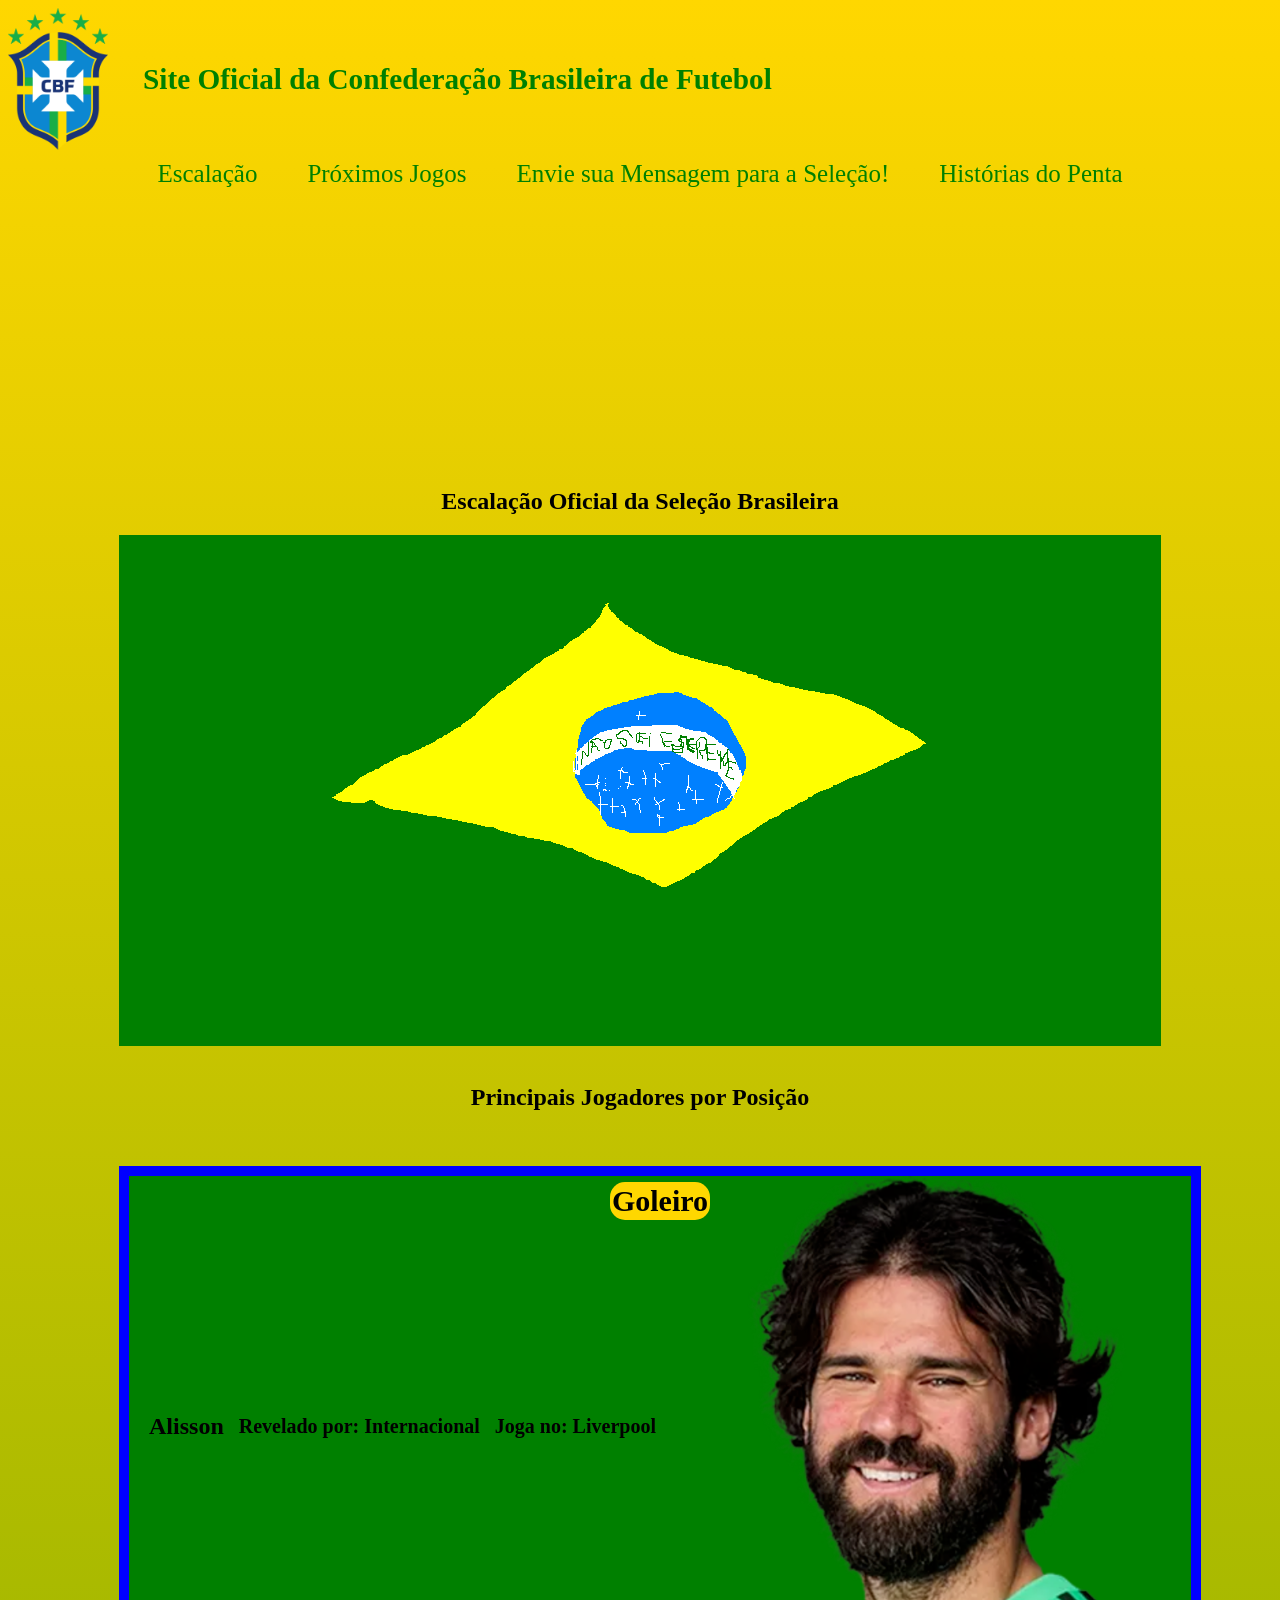
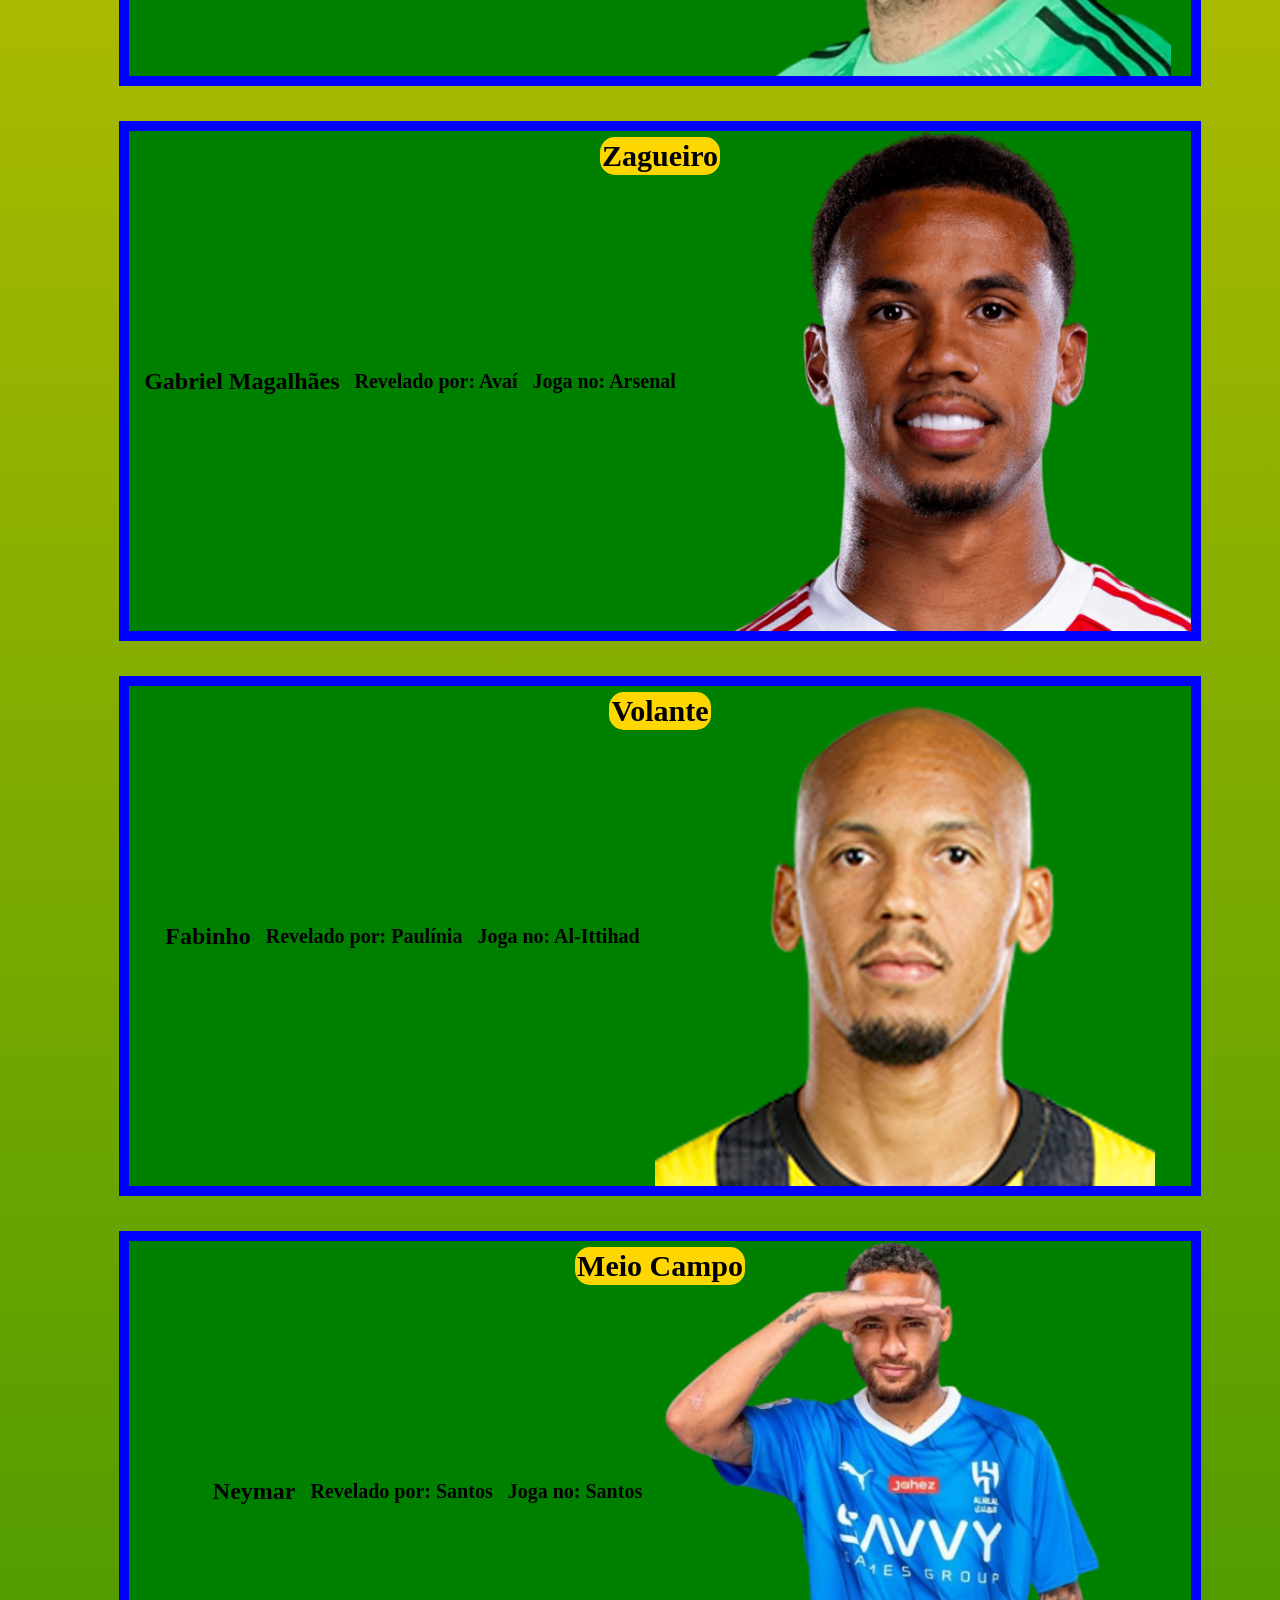
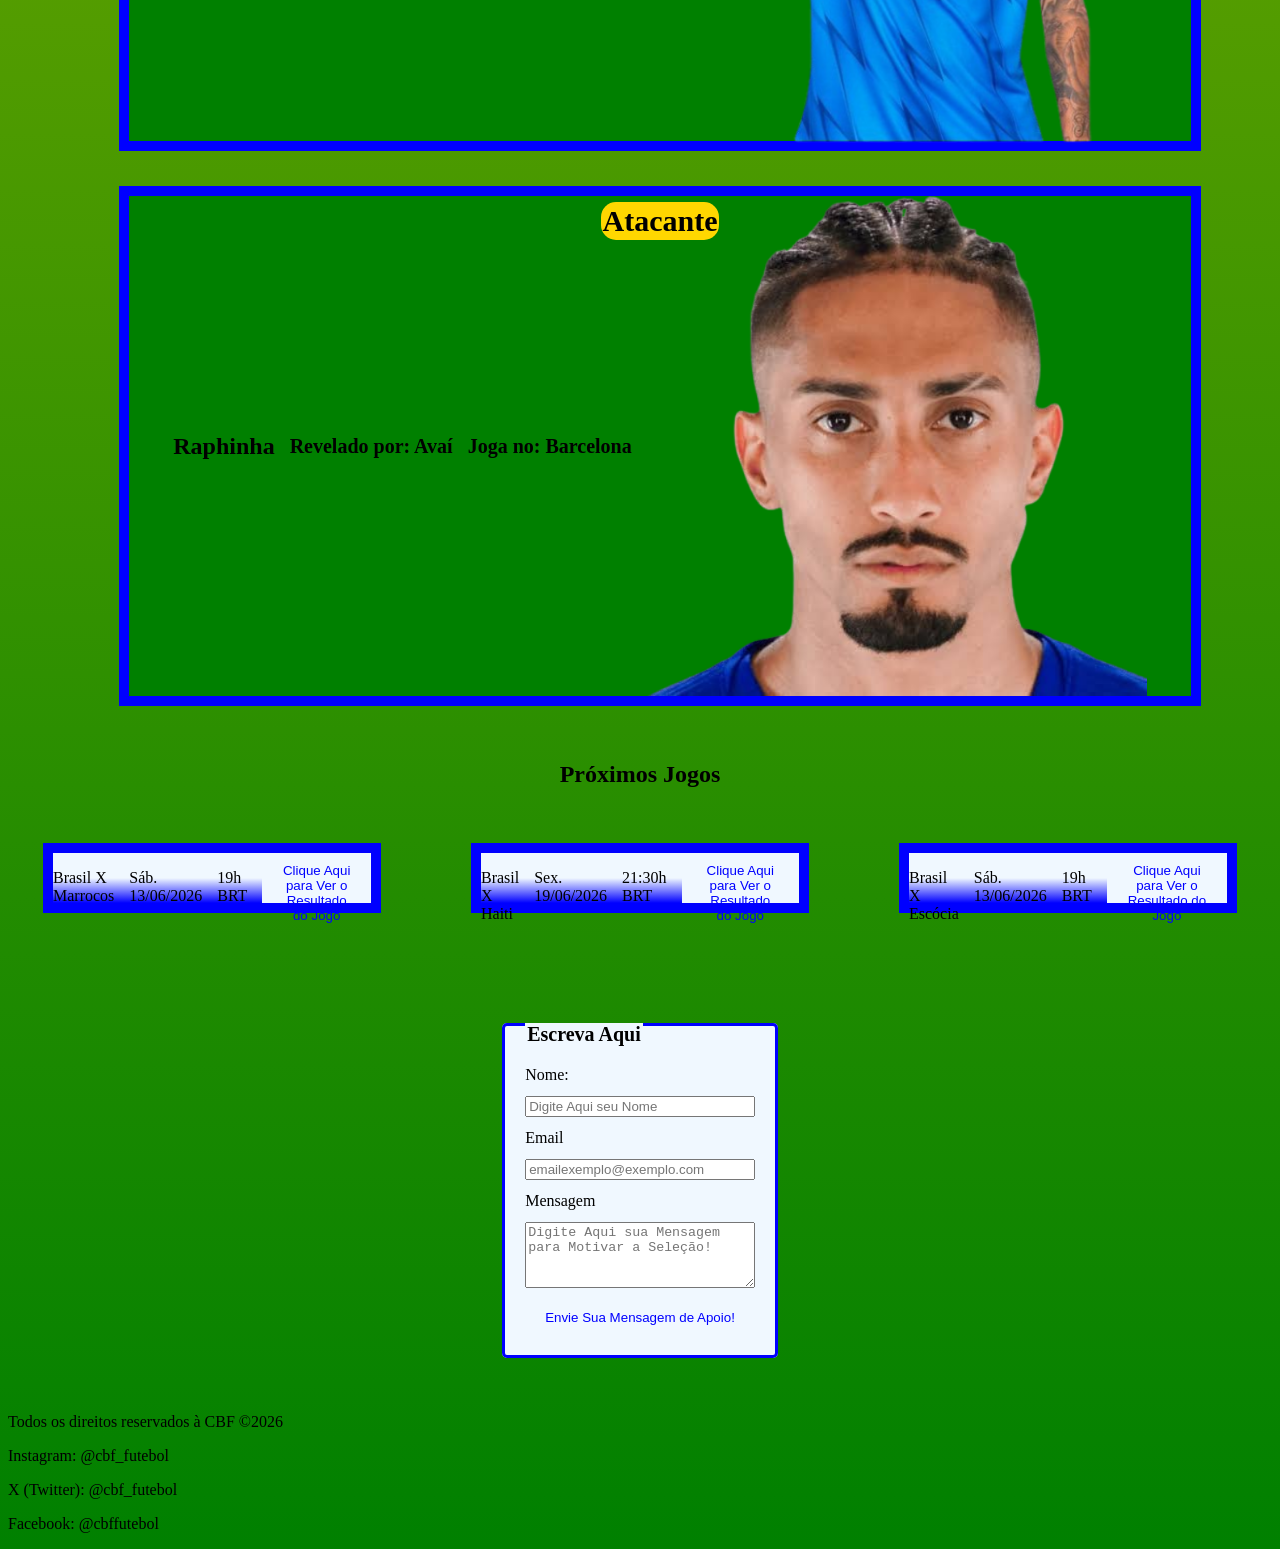
==== commit 218b7a07: "joao" ====
--- a/index.html
+++ b/index.html
@@ -77,22 +77,46 @@
     <div class="jogos">
 
     <div class="cards">
-    <p>Brasil X Marrocos</p>
+    <p id="botaocardMar">Brasil X Marrocos</p>
     <p>Sáb. 13/06/2026</p>
     <p>19h BRT</p>
+    
+    <button onclick="apertarBotao()">Clique Aqui para Ver o Resultado do Jogo</button>
     </div>
 
+    <script>
+        function apertarBotao (){
+            document.getElementById("botaocardMar").textContent = "Brasil 1 x 1 Marrocos";
+    }
+    </script>
+
     <div class="cards">
-     <p>Brasil X Haiti</p>
+    <p id="botaocardHai">Brasil X Haiti</p>
     <p>Sex. 19/06/2026</p>
     <p>21:30h BRT</p>
+    
+    <button onclick="apertarBotao()">Clique Aqui para Ver o Resultado do Jogo</button>
     </div>
 
+    <script>
+        function apertarBotao (){
+            document.getElementById("botaocardHai").textContent = "Brasil 3 x 0 Haiti";
+    }
+    </script>
+
     <div class="cards">
-     <p>Brasil X Escócia</p>
+     <p id="botaocardEsc">Brasil X Escócia</p>
     <p>Sáb. 13/06/2026</p>
     <p>19h BRT</p>
+    
+    <button onclick="apertarBotao()">Clique Aqui para Ver o Resultado do Jogo</button>
     </div>
+
+    <script>
+        function apertarBotao (){
+            document.getElementById("botaocardEsc").textContent = "Brasil 3 x 0 Escócia";
+    }
+    </script>
     
     </div>
 
--- a/css/styles.css
+++ b/css/styles.css
@@ -119,4 +119,18 @@
     color: green;
     text-decoration: none;
 }
-
+.menudenavegacao a:hover{
+    background-color: blue;
+    border-radius: 5px 5px 5px 5px;
+    transform: scale(1.05);
+    margin: 3px;
+    padding: 3px;
+    color: aliceblue;
+    border: 2px solid snow;
+}
+.menudenavegacao a:hover{
+    transition: all 0.2s ease-in-out;
+}
+.menudenavegacao a:hover{
+        transform: scale(1.35);
+}
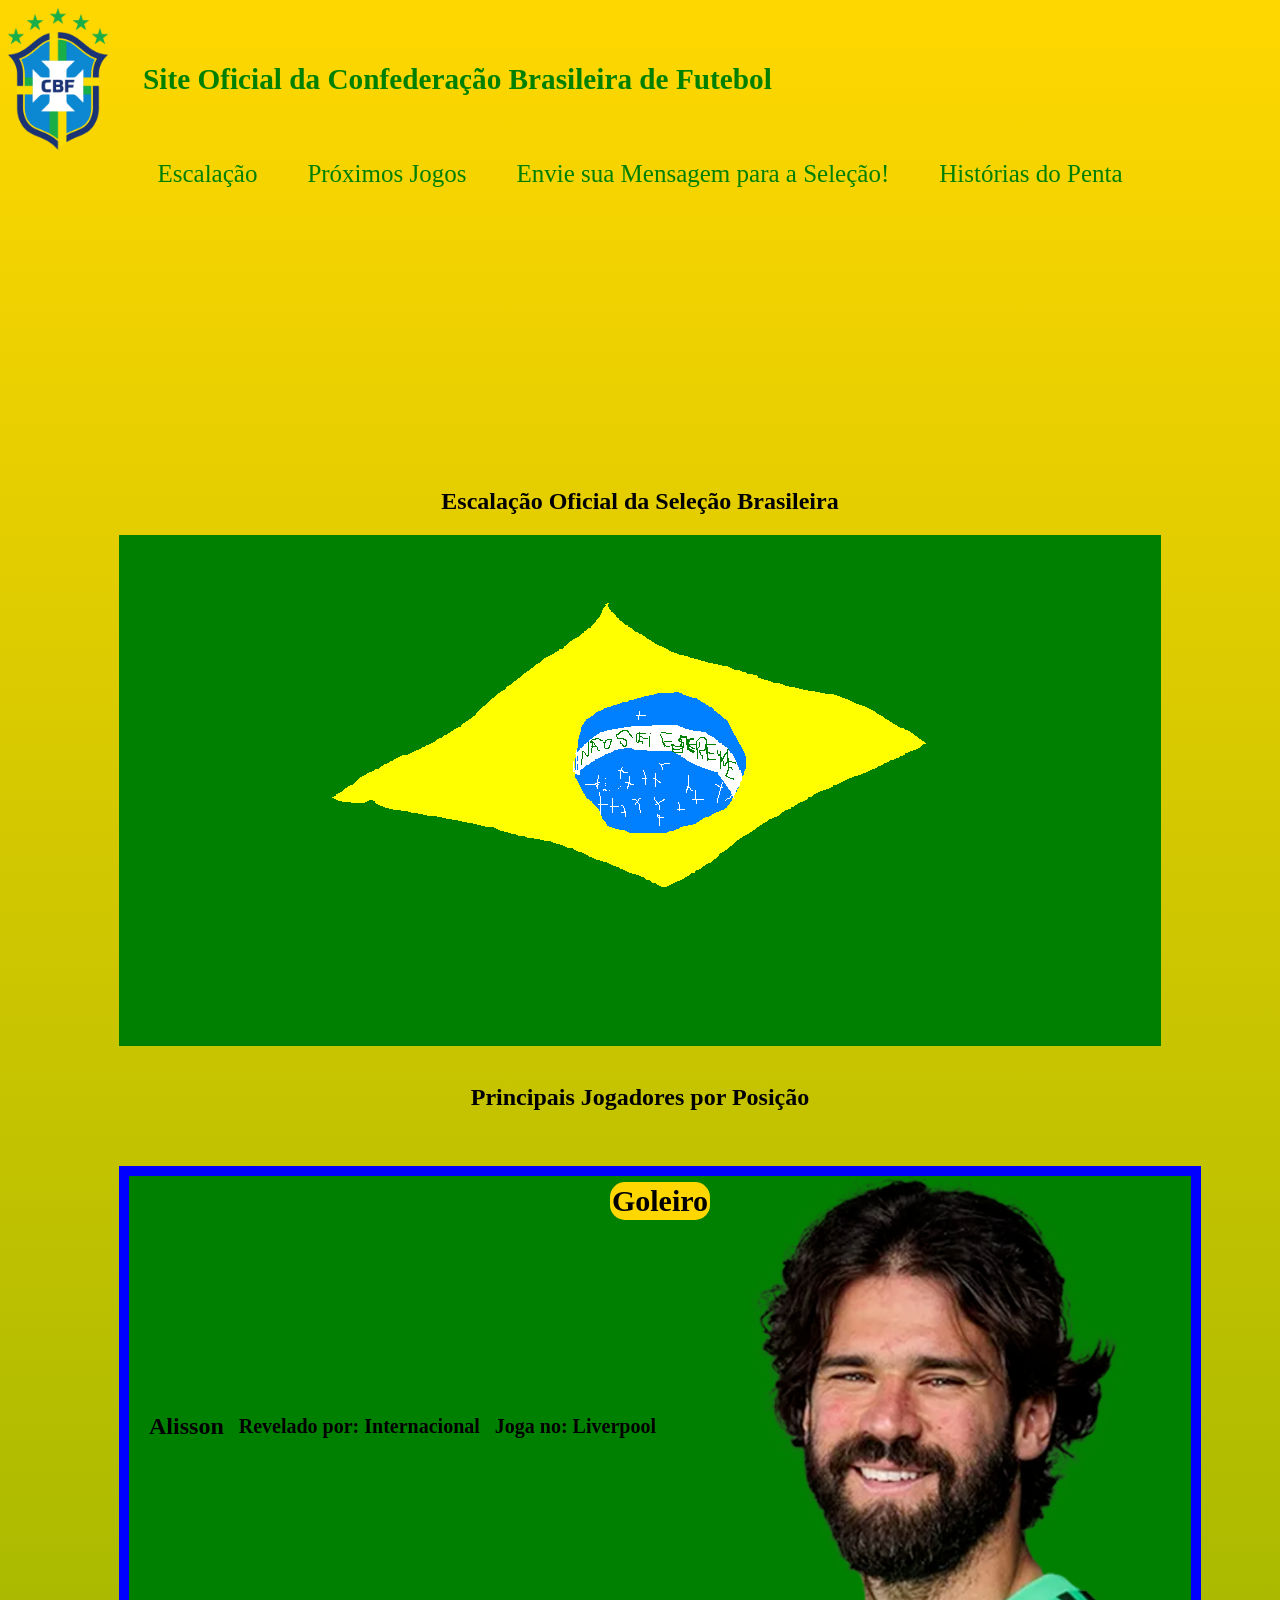
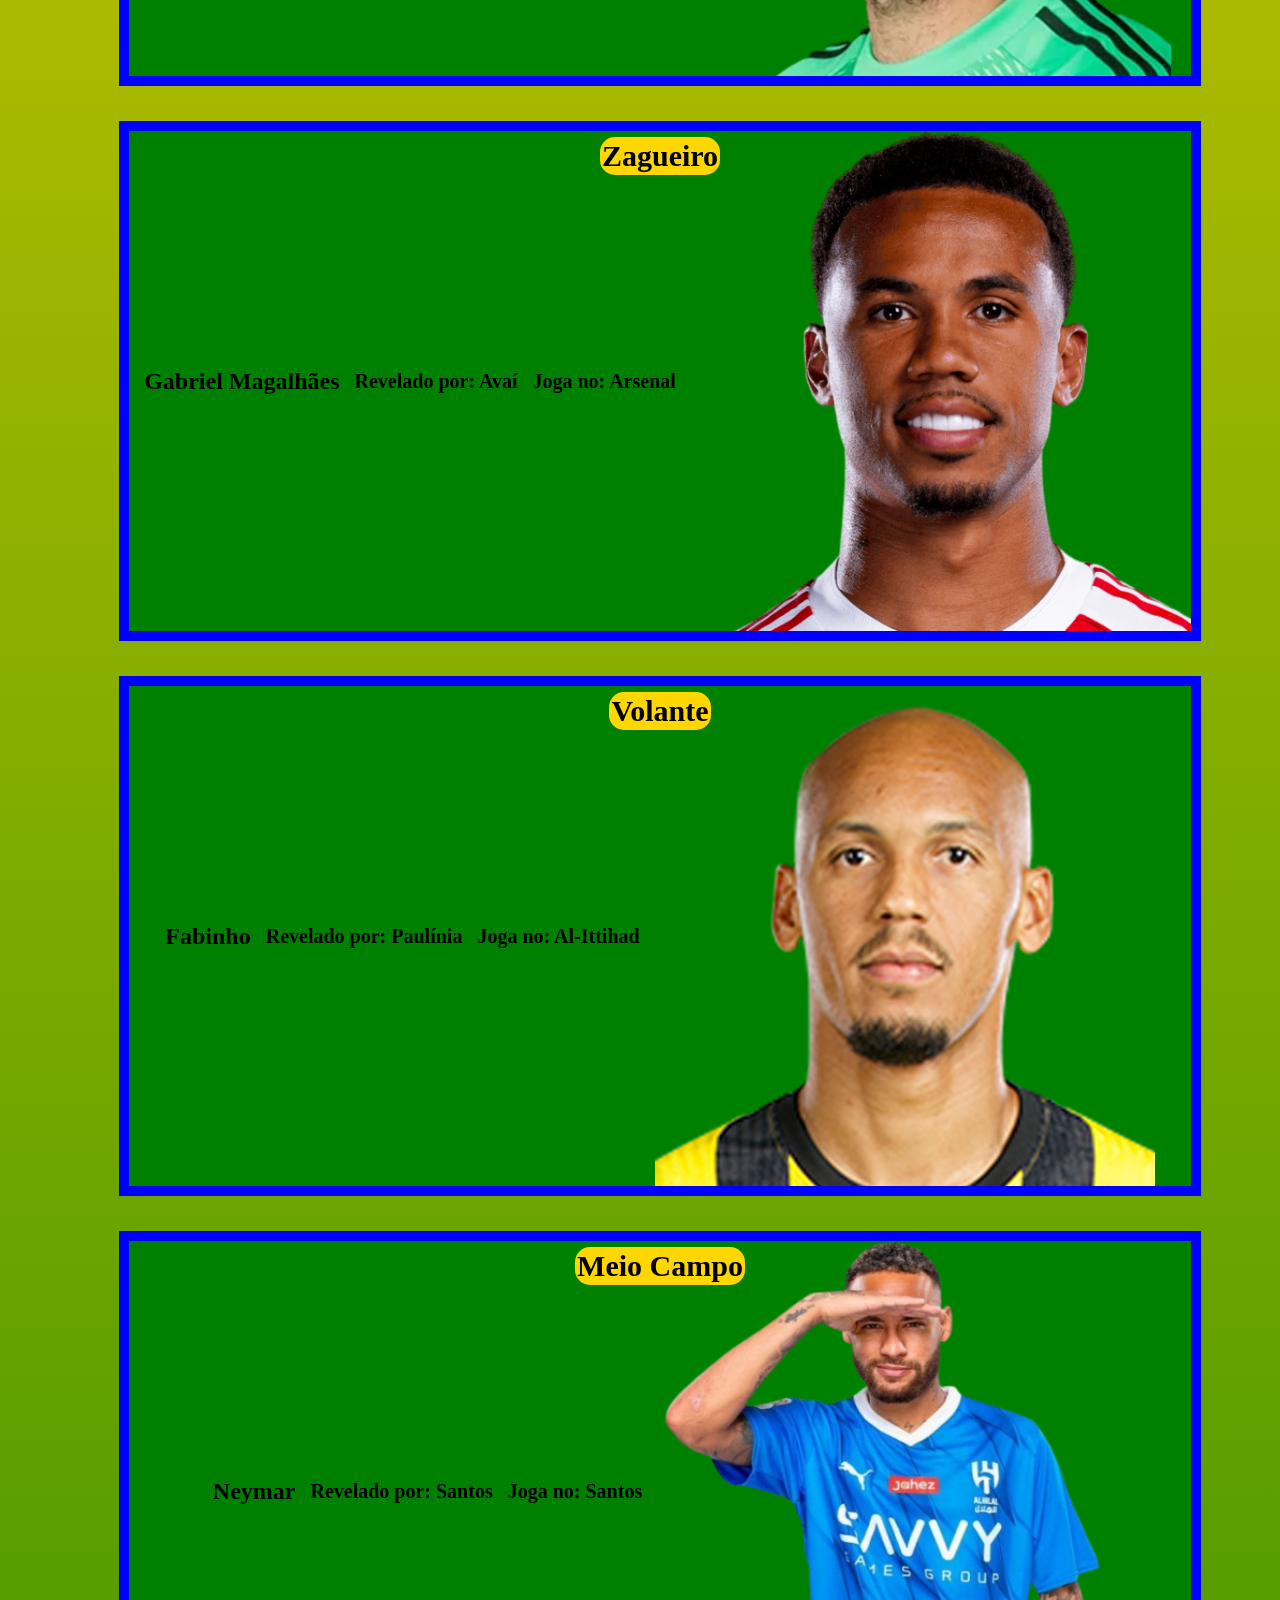
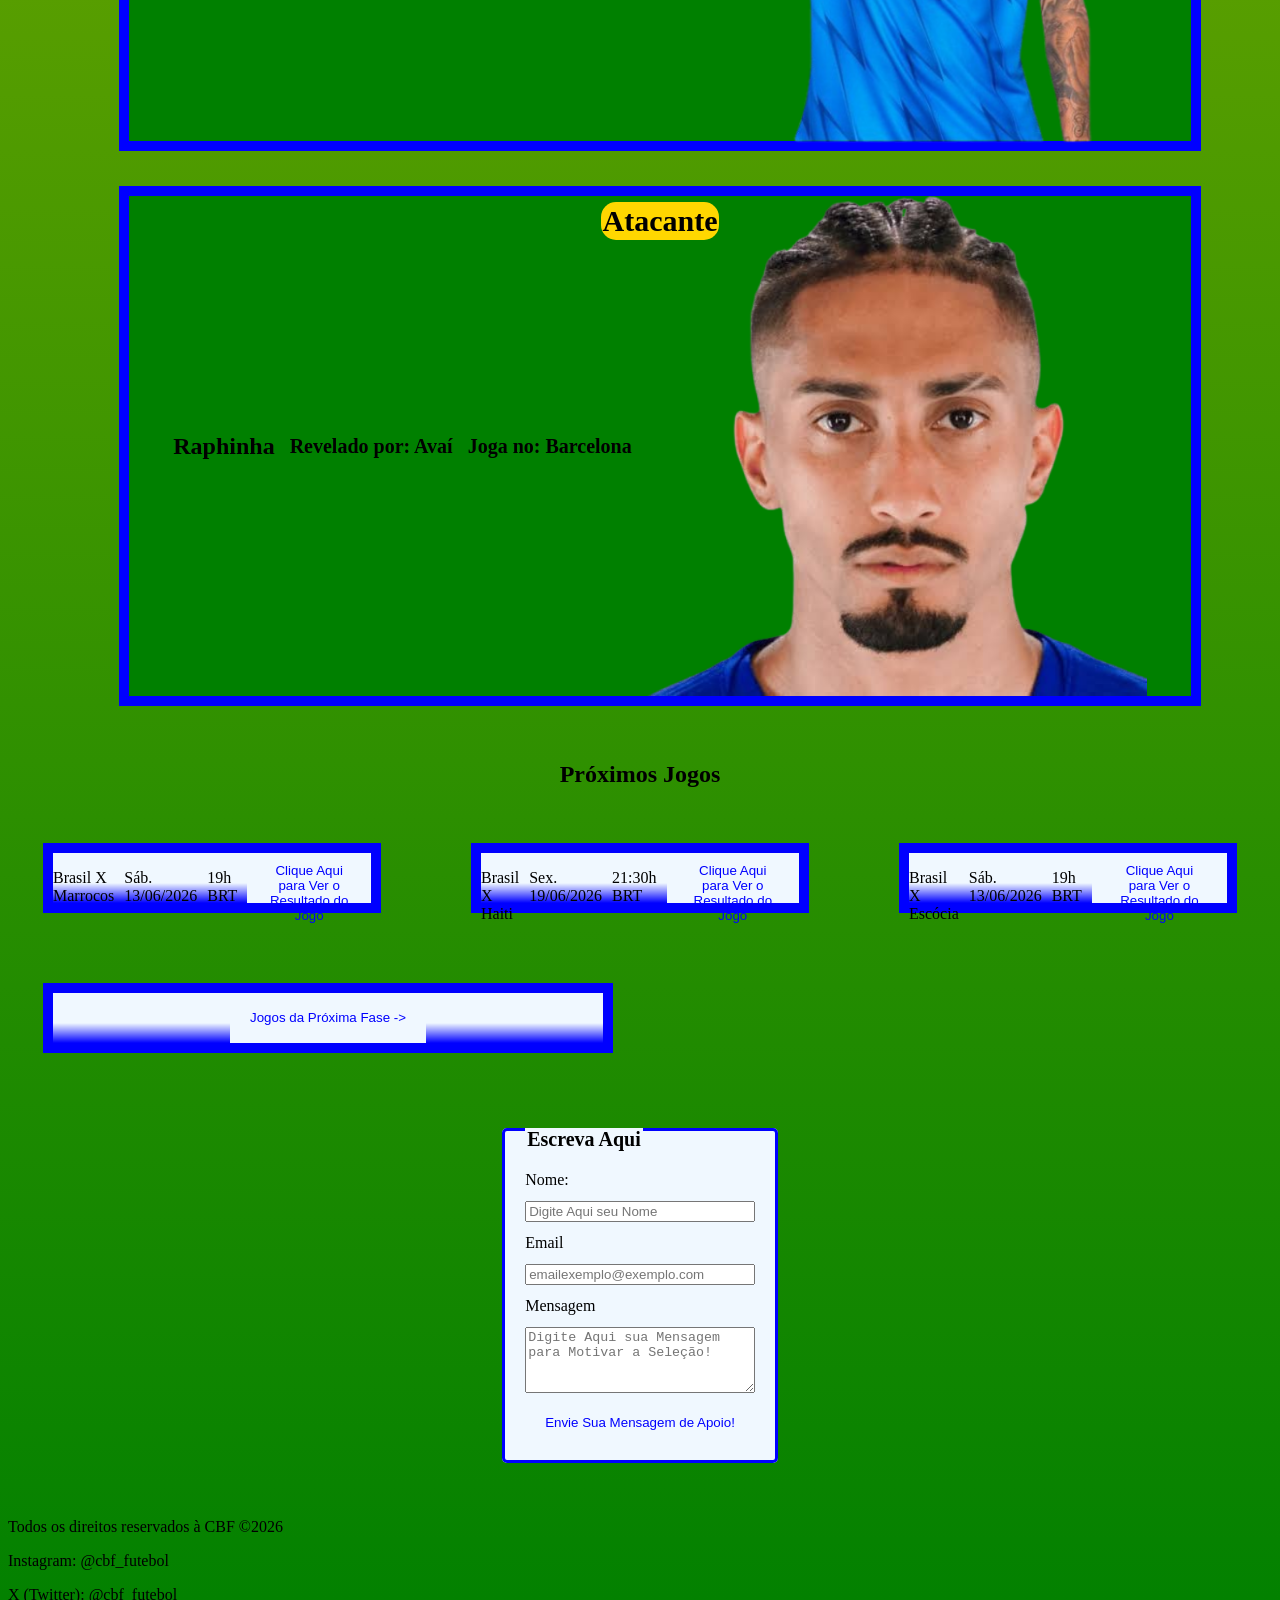
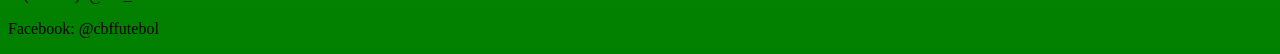
==== commit 2a0ad563: "joao" ====
--- a/index.html
+++ b/index.html
@@ -95,11 +95,11 @@
     <p>Sex. 19/06/2026</p>
     <p>21:30h BRT</p>
     
-    <button onclick="apertarBotao()">Clique Aqui para Ver o Resultado do Jogo</button>
+    <button onclick="apertarBotao2()">Clique Aqui para Ver o Resultado do Jogo</button>
     </div>
 
     <script>
-        function apertarBotao (){
+        function apertarBotao2 (){
             document.getElementById("botaocardHai").textContent = "Brasil 3 x 0 Haiti";
     }
     </script>
@@ -109,15 +109,19 @@
     <p>Sáb. 13/06/2026</p>
     <p>19h BRT</p>
     
-    <button onclick="apertarBotao()">Clique Aqui para Ver o Resultado do Jogo</button>
+    <button onclick="apertarBotao3()">Clique Aqui para Ver o Resultado do Jogo</button>
     </div>
 
     <script>
-        function apertarBotao (){
+        function apertarBotao3 (){
             document.getElementById("botaocardEsc").textContent = "Brasil 3 x 0 Escócia";
     }
     </script>
     
+    </div>
+
+    <div class="cards">
+        <button onclick="">Jogos da Próxima Fase -></button>
     </div>
 
 </section>    
--- a/css/styles.css
+++ b/css/styles.css
@@ -48,12 +48,12 @@
     display: flex;
     flex-direction: row;
     justify-content: center;
-    background:linear-gradient(to bottom, aliceblue 50%, blue);
+    background:linear-gradient(to bottom, aliceblue 60%, blue);
     border: 10px solid blue;
     justify-content: center;
     height: 50px;
     width: 550px;
-    gap: 15px;
+    gap: 10px;
     margin: 35px;
 }
 #proxjogos{
